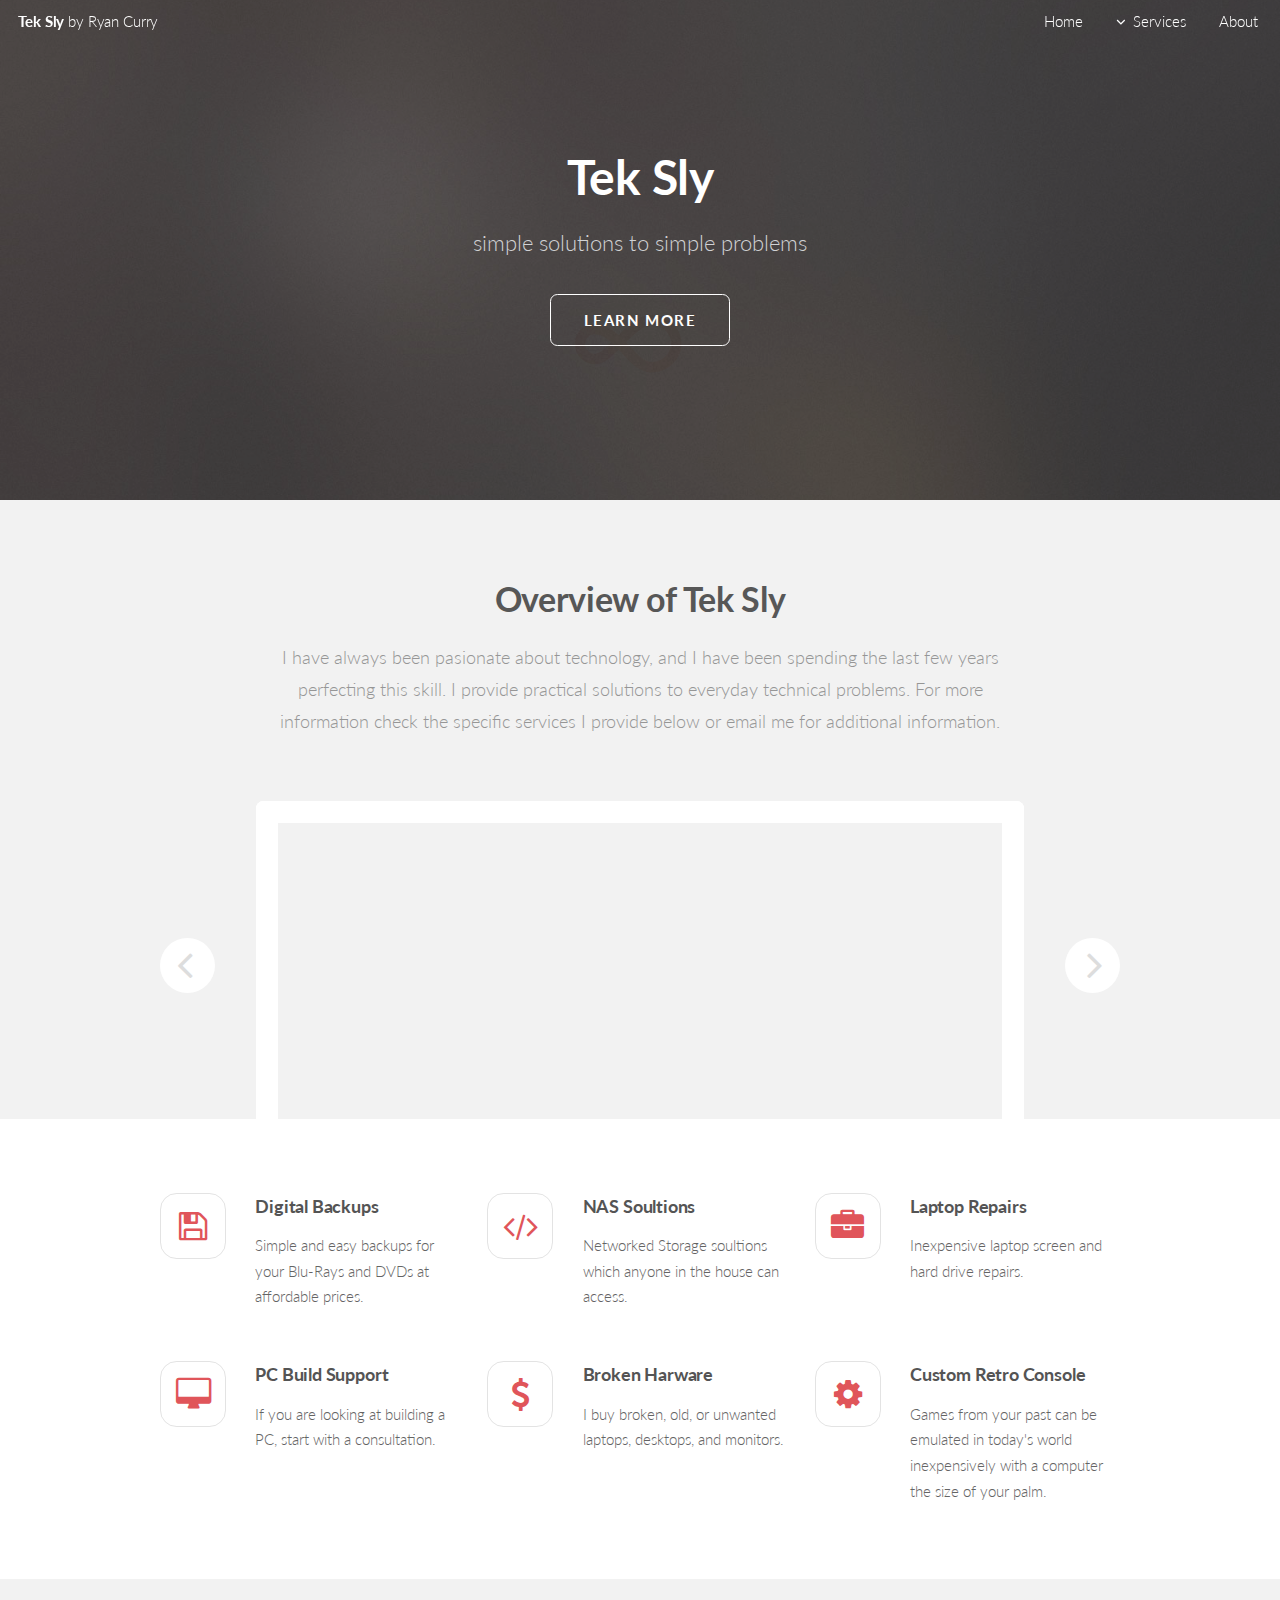
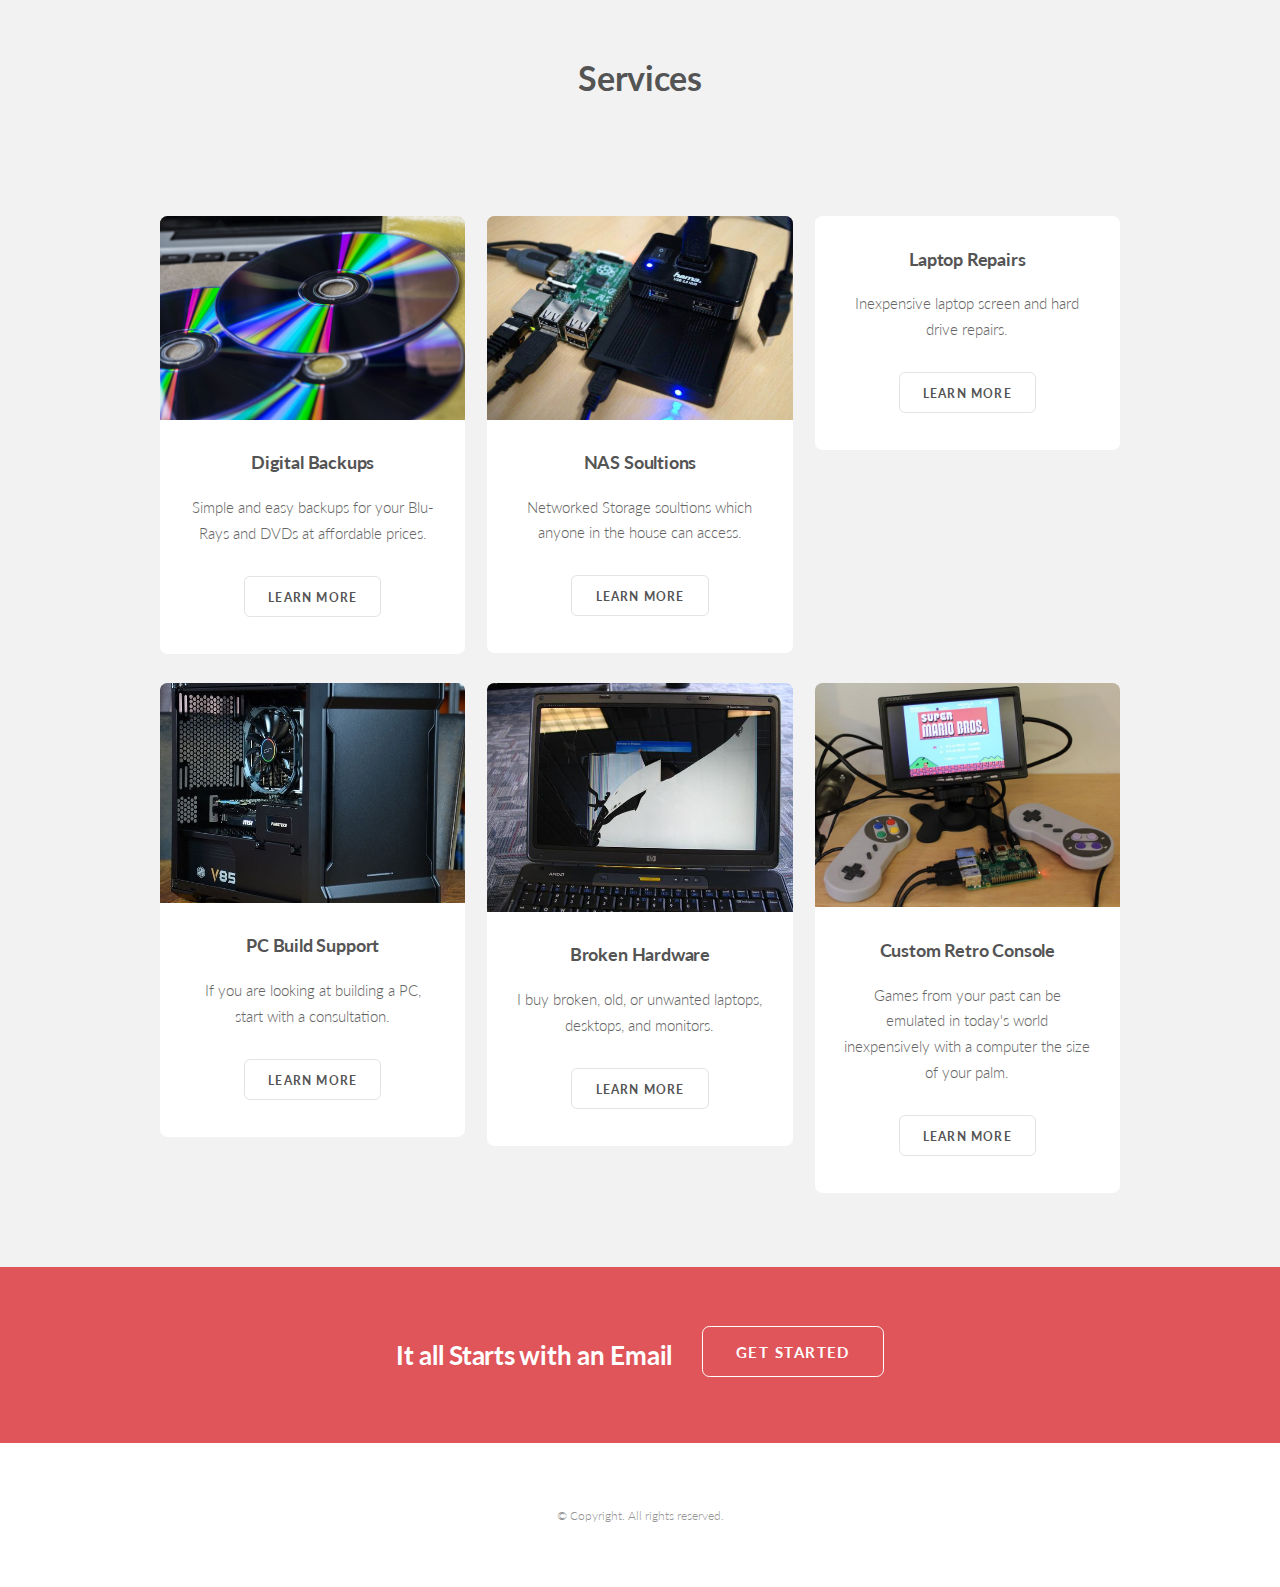
==== index.html @ 988a8218 "Add files via upload" ====
<!DOCTYPE HTML>

<html>
	<head>
		<title>Tek Sly | Home</title>

		<meta http-equiv="content-type" content="text/html; charset=utf-8" />
		<meta name="description" content="" />
		<meta name="keywords" content="" />
		<!--[if lte IE 8]><script src="css/ie/html5shiv.js"></script><![endif]-->

		<!-- Loader  -->
		<script src="js/jquery.min.js"></script>
		<script src="js/main.js"></script>
		<link rel="stylesheet" href="css/loader.css" />

		<!-- Icon From Icons8.com -->
		<link rel="shortcut icon" href="favicon.ico" />

		<!-- Original Scripts -->
		<script src="js/jquery.min.js"></script>
		<script src="js/jquery.dropotron.min.js"></script>
		<script src="js/jquery.scrollgress.min.js"></script>
		<script src="js/jquery.scrolly.min.js"></script>
		<script src="js/jquery.slidertron.min.js"></script>
		<script src="js/skel.min.js"></script>
		<script src="js/skel-layers.min.js"></script>
		<script src="js/init.js"></script>
		<noscript>
		<link rel="stylesheet" href="css/loader.css" />
		<link rel="stylesheet" href="css/skel.css" />
		<link rel="stylesheet" href="css/style.css" />
		<link rel="stylesheet" href="css/style-xlarge.css" />
		</noscript>

		<!--[if lte IE 9]><link rel="stylesheet" href="css/ie/v9.css" /><![endif]-->
		<!--[if lte IE 8]><link rel="stylesheet" href="css/ie/v8.css" /><![endif]-->
	</head>
	<body class="landing">
		<div class="loader">
			<div class="loaderimg">
			<img src="images/loading.gif">
		</div>
	</div>
		<!-- Header -->
			<header id="header" class="alt skel-layers-fixed">
				<h1><a href="index.html">Tek Sly <span>by Ryan Curry</span></a></h1>
				<nav id="nav">
					<ul>
						<li><a href="index.html">Home</a></li>
						<li>
							<a href="" class="icon fa-angle-down">Services</a>
							<ul>
								<li><a href="backups.html">Digital Backups</a></li>
								<li><a href="nas.html">NAS</a></li>
								<li><a href="repairs.html">Repairs</a></li>
								<li><a href="build.html">PC Build</a></li>
								<li><a href="broken.html">Broken Hardware</a></li>
								<li><a href="retro.html">Retro Console</a></li>
							</ul>
						</li>
						<li><a href="elements.html">About</a></li>
					</ul>
				</nav>
			</header>

		<!-- Banner -->
			<section id="banner">
				<div class="inner">
					<h2>Tek Sly</h2>
					<p>simple solutions to simple problems</p>
					<ul class="actions">
						<li><a href="#one" class="button big scrolly">Learn More</a></li>
					</ul>
				</div>
			</section>

		<!-- One -->
			<section id="one" class="wrapper style1">
				<div class="container">
					<header class="major">
						<h2>Overview of Tek Sly</h2>
						<p>I have always been pasionate about technology, and I have been spending the last few years<br />
						perfecting this skill. I provide practical solutions to everyday technical problems. For more<br />
						information check the specific services I provide below or email me for additional information.</p>
					</header>
					<div class="slider">
						<span class="nav-previous"></span>
						<div class="viewer">
							<div class="reel">
								<div class="slide">
									<img src="images/laptop.jpg" alt="" />
								</div>
								<div class="slide">
									<img src="images/pie.jpg" alt="" />
								</div>
								<div class="slide">
									<img src="images/broken.jpg" alt="" />
								</div>
							</div>
						</div>
						<span class="nav-next"></span>
					</div>
				</div>
			</section>
			
		<!-- Two -->
			<section id="two" class="wrapper style2">
				<div class="container">
					<div class="row uniform">
						<div class="4u 6u(2) 12u$(3)">
							<section class="feature fa-save">
								<h3>Digital Backups</h3>
								<p>Simple and easy backups for your Blu-Rays and DVDs at affordable prices.</p>
							</section>
						</div>
						<div class="4u 6u$(2) 12u$(3)">
							<section class="feature fa-code">
								<h3>NAS Soultions</h3>
								<p>Networked Storage soultions which anyone in the house can access.</p>
							</section>
						</div>
						<div class="4u$ 6u(2) 12u$(3)">
							<section class="feature fa-briefcase">
								<h3>Laptop Repairs</h3>
								<p>Inexpensive laptop screen and hard drive repairs.</p>
							</section>
						</div>
						<div class="4u 6u$(2) 12u$(3)">
							<section class="feature fa-desktop">
								<h3>PC Build Support</h3>
								<p>If you are looking at building a PC, start with a consultation.</p>
							</section>
						</div>
						<div class="4u 6u(2) 12u$(3)">
							<section class="feature fa-usd">
								<h3>Broken Harware</h3>
								<p>I buy broken, old, or unwanted laptops, desktops, and monitors.</p>
							</section>
						</div>
						<div class="4u$ 6u$(2) 12u$(3)">
							<section class="feature fa-cog">
								<h3>Custom Retro Console</h3>
								<p>Games from your past can be emulated in today's world inexpensively with a computer the size of your palm.</p>
							</section>
						</div>
					</div>
				</div>
			</section>
			
		<!-- Three -->
			<section id="three" class="wrapper style1">
				<div class="container">
					<header class="major">
						<h2>Services</h2>
						<p>
							<br>
						</p>
					</header>
					<div class="row">
						<div class="4u 6u(2) 12u$(3)">
							<article class="box post">
								<a href="backups.html" class="image fit"><img src="images/dvd.jpg" alt="" /></a>
								<h3>Digital Backups</h3>
								<p>Simple and easy backups for your Blu-Rays and DVDs at affordable prices.</p>
								<ul class="actions">
									<li><a href="backups.html" class="button">Learn More</a></li>
								</ul>
							</article>
						</div>
						<div class="4u 6u$(2) 12u$(3)">
							<article class="box post">
								<a href="nas.html" class="image fit"><img src="images/nasFull.jpg" alt="" /></a>
								<h3>NAS Soultions</h3>
								<p>Networked Storage soultions which anyone in the house can access.</p>
								<ul class="actions">
									<li><a href="nas.html" class="button">Learn More</a></li>
								</ul>
							</article>
						</div>
						<div class="4u$ 6u(2) 12u$(3)">
							<article class="box post">
								<a href="repairs.html" class="image fit"><img src="images/laptopFull.jpg" alt="" /></a>
								<h3>Laptop Repairs</h3>
								<p>Inexpensive laptop screen and hard drive repairs.</p>
								<ul class="actions">
									<li><a href="repairs.html" class="button">Learn More</a></li>
								</ul>
							</article>
						</div>
						<div class="4u 6u$(2) 12u$(3)">
							<article class="box post">
								<a href="build.html" class="image fit"><img src="images/build.jpg" alt="" /></a>
								<h3>PC Build Support</h3>
								<p>If you are looking at building a PC, start with a consultation.</p>
								<ul class="actions">
									<li><a href="build.html" class="button">Learn More</a></li>
								</ul>
							</article>
						</div>
						<div class="4u 6u(2) 12u$(3)">
							<article class="box post">
								<a href="broken.html" class="image fit"><img src="images/broken.jpg" alt="" /></a>
								<h3>Broken Hardware</h3>
								<p>I buy broken, old, or unwanted laptops, desktops, and monitors.</p>
								<ul class="actions">
									<li><a href="broken.html" class="button">Learn More</a></li>
								</ul>
							</article>
						</div>
						<div class="4u$ 6u$(2) 12u$(3)">
							<article class="box post">
								<a href="retro.html" class="image fit"><img src="images/pieFull.jpg" alt="" /></a>
								<h3>Custom Retro Console</h3>
								<p>Games from your past can be emulated in today's world inexpensively with a computer the size of your palm.</p>
								<ul class="actions">
									<li><a href="retro.html" class="button">Learn More</a></li>
								</ul>
							</article>
						</div>
					</div>
				</div>
			</section>
			
		<!-- CTA -->
			<section id="cta" class="wrapper style3">
				<h2>It all Starts with an Email</h2>
				<ul class="actions">
					<li><a href="mailto:ryancurry1776@gmail.com" class="button big">Get Started</a></li>
				</ul>
			</section>
			
		<!-- Footer -->
			<footer id="footer">
				<span class="copyright">
					&copy; Copyright. All rights reserved.
				</span>
			</footer>
	</body>
</html>
---- css/loader.css ----
.loader {
  position: fixed;
  height: 100%;
  width: 100%;
  background-color: white;
  z-index: 999999;
}
.loaderimg {
  text-align: center;
  margin: 15%;
}
---- css/loader.css ----
.loader {
  position: fixed;
  height: 100%;
  width: 100%;
  background-color: white;
  z-index: 999999;
}
.loaderimg {
  text-align: center;
  margin: 15%;
}
---- css/skel.css ----
/* Resets (http://meyerweb.com/eric/tools/css/reset/ | v2.0 | 20110126 | License: none (public domain)) */

	html,body,div,span,applet,object,iframe,h1,h2,h3,h4,h5,h6,p,blockquote,pre,a,abbr,acronym,address,big,cite,code,del,dfn,em,img,ins,kbd,q,s,samp,small,strike,strong,sub,sup,tt,var,b,u,i,center,dl,dt,dd,ol,ul,li,fieldset,form,label,legend,table,caption,tbody,tfoot,thead,tr,th,td,article,aside,canvas,details,embed,figure,figcaption,footer,header,hgroup,menu,nav,output,ruby,section,summary,time,mark,audio,video{margin:0;padding:0;border:0;font-size:100%;font:inherit;vertical-align:baseline;}article,aside,details,figcaption,figure,footer,header,hgroup,menu,nav,section{display:block;}body{line-height:1;}ol,ul{list-style:none;}blockquote,q{quotes:none;}blockquote:before,blockquote:after,q:before,q:after{content:'';content:none;}table{border-collapse:collapse;border-spacing:0;}body{-webkit-text-size-adjust:none}

/* Box Model */

	*, *:before, *:after {
		-moz-box-sizing: border-box;
		-webkit-box-sizing: border-box;
		box-sizing: border-box;
	}

/* Container */

	body {
		/* min-width: (containers) */
		min-width: 1200px;
	}

	.container {
		margin-left: auto;
		margin-right: auto;
		
		/* width: (containers) */
		width: 1200px;
	}

	/* Modifiers */

		/* 125% */
			.container.\31 25\25 {
				width: 100%;
				
				/* max-width: (containers * 1.25) */
				max-width: 1500px;

				/* min-width: (containers) */
				min-width: 1200px;
			}

		/* 75% */
			.container.\37 5\25 {
				
				/* width: (containers * 0.75) */
				width: 900px;

			}

		/* 50% */
			.container.\35 0\25 {
				
				/* width: (containers * 0.50) */
				width: 600px;

			}

		/* 25% */
			.container.\32 5\25 {
				
				/* width: (containers * 0.25) */
				width: 300px;

			}

/* Grid */

	.row {
		border-bottom: solid 1px transparent;
	}
	
	.row > * {
		float: left;
	}
	
	.row:after, .row:before {
		content: '';
		display: block;
		clear: both;
		height: 0;
	}
	
	.row.uniform > * > :first-child {
		margin-top: 0;
	}
	
	.row.uniform > * > :last-child {
		margin-bottom: 0;
	}

	/* Gutters */

		/* Normal */
		
			.row > * {
				/* padding: (gutters.horizontal) 0 0 (gutters.vertical) */
				padding: 0 0 0 2em;
			}

			.row {
				/* margin: -(gutters.horizontal) 0 0 -(gutters.vertical) */
				margin: 0 0 0 -2em;
			}
			
			.row.uniform > * {
				/* padding: (gutters.vertical) 0 0 (gutters.vertical) */
				padding: 2em 0 0 2em;
			}

			.row.uniform {
				/* margin: -(gutters.vertical) 0 0 -(gutters.vertical) */
				margin: -2em 0 0 -2em;
			}
			
		/* 200% */
		
			.row.\32 00\25 > * {
				/* padding: (gutters.horizontal) 0 0 (gutters.vertical) */
				padding: 0 0 0 4em;
			}

			.row.\32 00\25 {
				/* margin: -(gutters.horizontal) 0 0 -(gutters.vertical) */
				margin: 0 0 0 -4em;
			}

			.row.uniform.\32 00\25 > * {
				/* padding: (gutters.vertical) 0 0 (gutters.vertical) */
				padding: 4em 0 0 4em;
			}

			.row.uniform.\32 00\25 {
				/* margin: -(gutters.vertical) 0 0 -(gutters.vertical) */
				margin: -4em 0 0 -4em;
			}

		/* 150% */
		
			.row.\31 50\25 > * {
				/* padding: (gutters.horizontal) 0 0 (gutters.vertical) */
				padding: 0 0 0 1.5em;
			}

			.row.\31 50\25 {
				/* margin: -(gutters.horizontal) 0 0 -(gutters.vertical) */
				margin: 0 0 0 -1.5em;
			}

			.row.uniform.\31 50\25 > * {
				/* padding: (gutters.vertical) 0 0 (gutters.vertical) */
				padding: 1.5em 0 0 1.5em;
			}

			.row.uniform.\31 50\25 {
				/* margin: -(gutters.vertical) 0 0 -(gutters.vertical) */
				margin: -1.5em 0 0 -1.5em;
			}

		/* 50% */
		
			.row.\35 0\25 > * {
				/* padding: (gutters.horizontal) 0 0 (gutters.vertical) */
				padding: 0 0 0 1em;
			}

			.row.\35 0\25 {
				/* margin: -(gutters.horizontal) 0 0 -(gutters.vertical) */
				margin: 0 0 0 -1em;
			}

			.row.uniform.\35 0\25 > * {
				/* padding: (gutters.vertical) 0 0 (gutters.vertical) */
				padding: 1em 0 0 1em;
			}

			.row.uniform.\35 0\25 {
				/* margin: -(gutters.vertical) 0 0 -(gutters.vertical) */
				margin: -1em 0 0 -1em;
			}

		/* 25% */
		
			.row.\32 5\25 > * {
				/* padding: (gutters.horizontal) 0 0 (gutters.vertical) */
				padding: 0 0 0 0.5em;
			}

			.row.\32 5\25 {
				/* margin: -(gutters.horizontal) 0 0 -(gutters.vertical) */
				margin: 0 0 0 -0.5em;
			}

			.row.uniform.\32 5\25 > * {
				/* padding: (gutters.vertical) 0 0 (gutters.vertical) */
				padding: 0.5em 0 0 0.5em;
			}

			.row.uniform.\32 5\25 {
				/* margin: -(gutters.vertical) 0 0 -(gutters.vertical) */
				margin: -0.5em 0 0 -0.5em;
			}

		/* 0% */
		
			.row.\30 \25 > * {
				/* padding: (gutters.horizontal) 0 0 (gutters.vertical) */
				padding: 0;
			}

			.row.\30 \25 {
				/* margin: -(gutters.horizontal) 0 0 -(gutters.vertical) */
				margin: 0;
			}

	/* Cells */

		.\31 2u, .\31 2u\24, .\31 2u\28 1\29, .\31 2u\24\28 1\29 { width: 100%; clear: none; }
		.\31 1u, .\31 1u\24, .\31 1u\28 1\29, .\31 1u\24\28 1\29 { width: 91.6666666667%; clear: none; }
		.\31 0u, .\31 0u\24, .\31 0u\28 1\29, .\31 0u\24\28 1\29 { width: 83.3333333333%; clear: none; }
		.\39 u, .\39 u\24, .\39 u\28 1\29, .\39 u\24\28 1\29 { width: 75%; clear: none; }
		.\38 u, .\38 u\24, .\38 u\28 1\29, .\38 u\24\28 1\29 { width: 66.6666666667%; clear: none; }
		.\37 u, .\37 u\24, .\37 u\28 1\29, .\37 u\24\28 1\29 { width: 58.3333333333%; clear: none; }
		.\36 u, .\36 u\24, .\36 u\28 1\29, .\36 u\24\28 1\29 { width: 50%; clear: none; }
		.\35 u, .\35 u\24, .\35 u\28 1\29, .\35 u\24\28 1\29 { width: 41.6666666667%; clear: none; }
		.\34 u, .\34 u\24, .\34 u\28 1\29, .\34 u\24\28 1\29 { width: 33.3333333333%; clear: none; }
		.\33 u, .\33 u\24, .\33 u\28 1\29, .\33 u\24\28 1\29 { width: 25%; clear: none; }
		.\32 u, .\32 u\24, .\32 u\28 1\29, .\32 u\24\28 1\29 { width: 16.6666666667%; clear: none; }
		.\31 u, .\31 u\24, .\31 u\28 1\29, .\31 u\24\28 1\29 { width: 8.3333333333%; clear: none; }

		.\31 2u\24 + *, .\31 2u\24\28 1\29 + *,
		.\31 1u\24 + *, .\31 1u\24\28 1\29 + *,
		.\31 0u\24 + *, .\31 0u\24\28 1\29 + *,
		.\39 u\24 + *, .\39 u\24\28 1\29 + *,
		.\38 u\24 + *, .\38 u\24\28 1\29 + *,
		.\37 u\24 + *, .\37 u\24\28 1\29 + *,
		.\36 u\24 + *, .\36 u\24\28 1\29 + *,
		.\35 u\24 + *, .\35 u\24\28 1\29 + *,
		.\34 u\24 + *, .\34 u\24\28 1\29 + *,
		.\33 u\24 + *, .\33 u\24\28 1\29 + *,
		.\32 u\24 + *, .\32 u\24\28 1\29 + *,
		.\31 u\24  + *,  .\31 u\24\28 1\29 + * {
			clear: left;
		}
			
		.\-11u { margin-left: 91.6666666667% }
		.\-10u { margin-left: 83.3333333333% }
		.\-9u { margin-left: 75% }
		.\-8u { margin-left: 66.6666666667% }
		.\-7u { margin-left: 58.3333333333% }
		.\-6u { margin-left: 50% }
		.\-5u { margin-left: 41.6666666667% }
		.\-4u { margin-left: 33.3333333333% }
		.\-3u { margin-left: 25% }
		.\-2u { margin-left: 16.6666666667% }
		.\-1u { margin-left: 8.3333333333% }
---- css/style.css ----
@import url(font-awesome.min.css);
@import url("http://fonts.googleapis.com/css?family=Lato:300,700");

/*
	Drift by Pixelarity
	pixelarity.com @pixelarity
	License: pixelarity.com/license
*/

/* Loader */

.lds-ring {
  display: inline-block;
  position: relative;
  width: 64px;
  height: 64px;
}
.lds-ring body {
  box-sizing: border-box;
  display: block;
  position: absolute;
  width: 51px;
  height: 51px;
  margin: 6px;
  border: 6px solid #fff;
  border-radius: 50%;
  animation: lds-ring 1.2s cubic-bezier(0.5, 0, 0.5, 1) infinite;
  border-color: #fff transparent transparent transparent;
}
.lds-ring body:nth-child(1) {
  animation-delay: -0.45s;
}
.lds-ring body:nth-child(2) {
  animation-delay: -0.3s;
}
.lds-ring body:nth-child(3) {
  animation-delay: -0.15s;
}
@keyframes lds-ring {
  0% {
    transform: rotate(0deg);
  }
  100% {
    transform: rotate(360deg);
  }
}


/* Basic */

	body {
		background: #fff;
	}

		body.is-loading * {
			-moz-animation: none !important;
			-webkit-animation: none !important;
			-o-animation: none !important;
			-ms-animation: none !important;
			animation: none !important;
			-moz-transition: none !important;
			-webkit-transition: none !important;
			-o-transition: none !important;
			-ms-transition: none !important;
			transition: none !important;
		}

	body, input, select, textarea {
		color: #646464;
		font-family: "Lato", Helvetica, sans-serif;
		font-size: 15pt;
		font-weight: 300;
		line-height: 1.75em;
	}

	a {
		-moz-transition: color 0.2s ease-in-out, border-color 0.2s ease-in-out;
		-webkit-transition: color 0.2s ease-in-out, border-color 0.2s ease-in-out;
		-o-transition: color 0.2s ease-in-out, border-color 0.2s ease-in-out;
		-ms-transition: color 0.2s ease-in-out, border-color 0.2s ease-in-out;
		transition: color 0.2s ease-in-out, border-color 0.2s ease-in-out;
		color: #e0555a;
		text-decoration: none;
		border-bottom: dotted 1px;
	}

		a:hover {
			text-decoration: none;
			color: #e0555a !important;
			border-bottom-color: transparent;
		}

	strong, b {
		color: #545454;
		font-weight: 700;
	}

	em, i {
		font-style: italic;
	}

	p {
		margin: 0 0 2em 0;
	}

	h1, h2, h3, h4, h5, h6 {
		color: #545454;
		font-weight: 700;
		line-height: 1em;
		margin: 0 0 1em 0;
		letter-spacing: -0.01em;
	}

		h1 a, h2 a, h3 a, h4 a, h5 a, h6 a {
			color: inherit;
			text-decoration: none;
		}

	h2 {
		font-size: 1.75em;
		line-height: 1.5em;
	}

	h3 {
		font-size: 1.25em;
		line-height: 1.5em;
	}

	h4 {
		font-size: 1.1em;
		line-height: 1.5em;
	}

	h5 {
		font-size: 0.9em;
		line-height: 1.5em;
	}

	h6 {
		font-size: 0.7em;
		line-height: 1.5em;
	}

	sub {
		font-size: 0.8em;
		position: relative;
		top: 0.5em;
	}

	sup {
		font-size: 0.8em;
		position: relative;
		top: -0.5em;
	}

	hr {
		border: 0;
		border-bottom: solid 1px rgba(144, 144, 144, 0.25);
		margin: 2em 0;
	}

		hr.major {
			margin: 3em 0;
		}

	blockquote {
		border-left: solid 4px rgba(144, 144, 144, 0.25);
		font-style: italic;
		margin: 0 0 2em 0;
		padding: 0.5em 0 0.5em 2em;
	}

	code {
		background: rgba(144, 144, 144, 0.075);
		border-radius: 0.5em;
		border: solid 1px rgba(144, 144, 144, 0.25);
		font-family: "Courier New", monospace;
		font-size: 0.9em;
		margin: 0 0.25em;
		padding: 0.25em 0.65em;
	}

	pre {
		-webkit-overflow-scrolling: touch;
		font-family: "Courier New", monospace;
		font-size: 0.9em;
		margin: 0 0 2em 0;
	}

		pre code {
			display: block;
			line-height: 1.75em;
			padding: 1em 1.5em;
			overflow-x: auto;
		}

	.align-left {
		text-align: left;
	}

	.align-center {
		text-align: center;
	}

	.align-right {
		text-align: right;
	}

/* Section/Article */

	section.special, article.special {
		text-align: center;
	}

	header p {
		color: #949494;
		position: relative;
		margin: 0 0 1.5em 0;
	}

	header h2 + p {
		font-size: 1.25em;
		margin-top: -1em;
		line-height: 1.75em;
	}

	header h3 + p {
		font-size: 1.1em;
		margin-top: -0.85em;
		line-height: 1.5em;
	}

	header h4 + p,
	header h5 + p,
	header h6 + p {
		font-size: 0.9em;
		margin-top: -0.75em;
		line-height: 1.5em;
	}

	header.major {
		text-align: center;
	}

		header.major h2 {
			font-size: 2.35em;
		}

		header.major p {
			margin: -1em 0 3.5em 0;
		}

/* Form */

	form {
		margin: 0 0 2em 0;
	}

	label {
		color: #545454;
		display: block;
		font-size: 0.9em;
		font-weight: 700;
		margin: 0 0 1em 0;
	}

	input[type="text"],
	input[type="password"],
	input[type="email"],
	select,
	textarea {
		-moz-appearance: none;
		-webkit-appearance: none;
		-o-appearance: none;
		-ms-appearance: none;
		appearance: none;
		background: rgba(144, 144, 144, 0.075);
		border-radius: 0.5em;
		border: none;
		border: solid 1px rgba(144, 144, 144, 0.25);
		color: inherit;
		display: block;
		outline: 0;
		padding: 0 1em;
		text-decoration: none;
		width: 100%;
	}

		input[type="text"]:invalid,
		input[type="password"]:invalid,
		input[type="email"]:invalid,
		select:invalid,
		textarea:invalid {
			box-shadow: none;
		}

		input[type="text"]:focus,
		input[type="password"]:focus,
		input[type="email"]:focus,
		select:focus,
		textarea:focus {
			border-color: #e0555a;
			box-shadow: 0 0 0 1px #e0555a;
		}

	.select-wrapper {
		text-decoration: none;
		display: block;
		position: relative;
	}

		.select-wrapper:before {
			-moz-osx-font-smoothing: grayscale;
			-webkit-font-smoothing: antialiased;
			font-family: FontAwesome;
			font-style: normal;
			font-weight: normal;
			text-transform: none !important;
		}

		.select-wrapper:before {
			content: '\f078';
			color: rgba(144, 144, 144, 0.25);
			display: block;
			height: 2.75em;
			line-height: 2.75em;
			pointer-events: none;
			position: absolute;
			right: 0;
			text-align: center;
			top: 0;
			width: 2.75em;
		}

		.select-wrapper select::-ms-expand {
			display: none;
		}

	input[type="text"],
	input[type="password"],
	input[type="email"],
	select {
		height: 2.75em;
	}

	textarea {
		padding: 0.75em 1em;
	}

	input[type="checkbox"],
	input[type="radio"] {
		-moz-appearance: none;
		-webkit-appearance: none;
		-o-appearance: none;
		-ms-appearance: none;
		appearance: none;
		display: block;
		float: left;
		margin-right: -2em;
		opacity: 0;
		width: 1em;
		z-index: -1;
	}

		input[type="checkbox"] + label,
		input[type="radio"] + label {
			text-decoration: none;
			color: #646464;
			cursor: pointer;
			display: inline-block;
			font-size: 1em;
			font-weight: 300;
			padding-left: 2.4em;
			padding-right: 0.75em;
			position: relative;
		}

			input[type="checkbox"] + label:before,
			input[type="radio"] + label:before {
				-moz-osx-font-smoothing: grayscale;
				-webkit-font-smoothing: antialiased;
				font-family: FontAwesome;
				font-style: normal;
				font-weight: normal;
				text-transform: none !important;
			}

			input[type="checkbox"] + label:before,
			input[type="radio"] + label:before {
				background: rgba(144, 144, 144, 0.075);
				border-radius: 0.5em;
				border: solid 1px rgba(144, 144, 144, 0.25);
				content: '';
				display: inline-block;
				height: 1.65em;
				left: 0;
				line-height: 1.58125em;
				position: absolute;
				text-align: center;
				top: 0;
				width: 1.65em;
			}

		input[type="checkbox"]:checked + label:before,
		input[type="radio"]:checked + label:before {
			background: #494d53;
			border-color: #494d53;
			color: #ffffff;
			content: '\f00c';
		}

		input[type="checkbox"]:focus + label:before,
		input[type="radio"]:focus + label:before {
			border-color: #e0555a;
			box-shadow: 0 0 0 1px #e0555a;
		}

	input[type="checkbox"] + label:before {
		border-radius: 0.5em;
	}

	input[type="radio"] + label:before {
		border-radius: 100%;
	}

	::-webkit-input-placeholder {
		color: #949494 !important;
		opacity: 1.0;
	}

	:-moz-placeholder {
		color: #949494 !important;
		opacity: 1.0;
	}

	::-moz-placeholder {
		color: #949494 !important;
		opacity: 1.0;
	}

	:-ms-input-placeholder {
		color: #949494 !important;
		opacity: 1.0;
	}

	.formerize-placeholder {
		color: #949494 !important;
		opacity: 1.0;
	}

/* Box */

	.box {
		border-radius: 0.5em;
		border: solid 1px rgba(144, 144, 144, 0.25);
		margin-bottom: 2em;
		padding: 2em;
	}

		.box > :last-child,
		.box > :last-child > :last-child,
		.box > :last-child > :last-child > :last-child {
			margin-bottom: 0;
		}

		.box.alt {
			border: 0;
			border-radius: 0;
			padding: 0;
		}

		.box.post {
			margin-left: auto;
			margin-right: auto;
			text-align: center;
		}

			.box.post .image:first-child {
				border-bottom-left-radius: 0;
				border-bottom-right-radius: 0;
				margin: -2em 0 2em -2em;
				width: calc(100% + 4em);
			}

				.box.post .image:first-child img {
					border-bottom-left-radius: 0;
					border-bottom-right-radius: 0;
				}

/* Icon */

	.icon {
		text-decoration: none;
		border-bottom: none;
		position: relative;
	}

		.icon:before {
			-moz-osx-font-smoothing: grayscale;
			-webkit-font-smoothing: antialiased;
			font-family: FontAwesome;
			font-style: normal;
			font-weight: normal;
			text-transform: none !important;
		}

		.icon > .label {
			display: none;
		}

/* Image */

	.image {
		border-radius: 0.5em;
		border: 0;
		display: inline-block;
		position: relative;
	}

		.image img {
			position: relative;
			border-radius: 0.5em;
			display: block;
		}

		.image.left {
			float: left;
			padding: 0 1.5em 1em 0;
			top: 0.25em;
		}

		.image.right {
			float: right;
			padding: 0 0 1em 1.5em;
			top: 0.25em;
		}

		.image.left, .image.right {
			max-width: 40%;
		}

			.image.left img, .image.right img {
				width: 100%;
			}

		.image.fit {
			display: block;
			margin: 0 0 2em 0;
			width: 100%;
		}

			.image.fit img {
				display: block;
				width: 100%;
			}

/* List */

	ol {
		list-style: decimal;
		margin: 0 0 2em 0;
		padding-left: 1.25em;
	}

		ol li {
			padding-left: 0.25em;
		}

	ul {
		list-style: disc;
		margin: 0 0 2em 0;
		padding-left: 1em;
	}

		ul li {
			padding-left: 0.5em;
		}

		ul.alt {
			list-style: none;
			padding-left: 0;
		}

			ul.alt li {
				border-top: solid 1px rgba(144, 144, 144, 0.25);
				padding: 0.5em 0;
			}

				ul.alt li:first-child {
					border-top: 0;
					padding-top: 0;
				}

		ul.icons {
			cursor: default;
			list-style: none;
			padding-left: 0;
		}

			ul.icons li {
				display: inline-block;
				padding: 0 1.25em 0 0;
			}

				ul.icons li:last-child {
					padding-right: 0 !important;
				}

				ul.icons li .icon {
					border-radius: 0.5em;
					border: solid 1px rgba(144, 144, 144, 0.25);
					color: #949494 !important;
					display: inline-block;
					font-size: 1.25em;
					height: 2.75em;
					line-height: 2.75em;
					text-align: center;
					width: 2.75em;
				}

				ul.icons li a.icon {
					-moz-transition: background-color 0.2s ease-in-out, color 0.2s ease-in-out;
					-webkit-transition: background-color 0.2s ease-in-out, color 0.2s ease-in-out;
					-o-transition: background-color 0.2s ease-in-out, color 0.2s ease-in-out;
					-ms-transition: background-color 0.2s ease-in-out, color 0.2s ease-in-out;
					transition: background-color 0.2s ease-in-out, color 0.2s ease-in-out;
				}

					ul.icons li a.icon:hover {
						background-color: rgba(144, 144, 144, 0.075);
					}

					ul.icons li a.icon:active {
						background-color: rgba(144, 144, 144, 0.2);
					}

		ul.actions {
			cursor: default;
			list-style: none;
			padding-left: 0;
		}

			ul.actions li {
				display: inline-block;
				padding: 0 1em 0 0;
				vertical-align: middle;
			}

				ul.actions li:last-child {
					padding-right: 0;
				}

			ul.actions.small li {
				padding: 0 0.5em 0 0;
			}

			ul.actions.vertical li {
				display: block;
				padding: 1em 0 0 0;
			}

				ul.actions.vertical li:first-child {
					padding-top: 0;
				}

				ul.actions.vertical li > * {
					margin-bottom: 0;
				}

			ul.actions.vertical.small li {
				padding: 0.5em 0 0 0;
			}

				ul.actions.vertical.small li:first-child {
					padding-top: 0;
				}

			ul.actions.fit {
				display: table;
				margin-left: -1em;
				padding: 0;
				table-layout: fixed;
				width: calc(100% + 1em);
			}

				ul.actions.fit li {
					display: table-cell;
					padding: 0 0 0 1em;
				}

					ul.actions.fit li > * {
						margin-bottom: 0;
					}

				ul.actions.fit.small {
					margin-left: -0.5em;
					width: calc(100% + 0.5em);
				}

					ul.actions.fit.small li {
						padding: 0 0 0 0.5em;
					}

		ul.menu {
			line-height: 1em;
			list-style: none;
			padding: 0;
		}

			ul.menu li {
				border-left: solid 1px rgba(144, 144, 144, 0.25);
				display: inline-block;
				margin-left: 1em;
				padding-left: 1em;
			}

				ul.menu li:first-child {
					border-left: 0;
					margin-left: 0;
					padding-left: 0;
				}

	dl {
		margin: 0 0 2em 0;
	}

/* Table */

	.table-wrapper {
		-webkit-overflow-scrolling: touch;
		overflow-x: auto;
	}

	table {
		margin: 0 0 2em 0;
		width: 100%;
	}

		table tbody tr {
			border: solid 1px rgba(144, 144, 144, 0.25);
			border-left: 0;
			border-right: 0;
		}

			table tbody tr:nth-child(2n + 1) {
				background-color: rgba(144, 144, 144, 0.075);
			}

		table td {
			padding: 0.75em 0.75em;
		}

		table th {
			color: #545454;
			font-size: 0.9em;
			font-weight: 700;
			padding: 0 0.75em 0.75em 0.75em;
			text-align: left;
		}

		table thead {
			border-bottom: solid 2px rgba(144, 144, 144, 0.25);
		}

		table tfoot {
			border-top: solid 2px rgba(144, 144, 144, 0.25);
		}

		table.alt {
			border-collapse: separate;
		}

			table.alt tbody tr td {
				border: solid 1px rgba(144, 144, 144, 0.25);
				border-left-width: 0;
				border-top-width: 0;
			}

				table.alt tbody tr td:first-child {
					border-left-width: 1px;
				}

			table.alt tbody tr:first-child td {
				border-top-width: 1px;
			}

			table.alt thead {
				border-bottom: 0;
			}

			table.alt tfoot {
				border-top: 0;
			}

/* Button */

	input[type="submit"],
	input[type="reset"],
	input[type="button"],
	.button {
		-moz-appearance: none;
		-webkit-appearance: none;
		-o-appearance: none;
		-ms-appearance: none;
		appearance: none;
		-moz-transition: background-color 0.2s ease-in-out, color 0.2s ease-in-out;
		-webkit-transition: background-color 0.2s ease-in-out, color 0.2s ease-in-out;
		-o-transition: background-color 0.2s ease-in-out, color 0.2s ease-in-out;
		-ms-transition: background-color 0.2s ease-in-out, color 0.2s ease-in-out;
		transition: background-color 0.2s ease-in-out, color 0.2s ease-in-out;
		background-color: transparent;
		border-radius: 0.5em;
		border: solid 1px rgba(144, 144, 144, 0.25) !important;
		color: #545454 !important;
		cursor: pointer;
		display: inline-block;
		font-size: 0.8em;
		font-weight: 700;
		height: 3.5em;
		letter-spacing: 0.1em;
		line-height: 3.5em;
		overflow: hidden;
		padding: 0 2em;
		text-align: center;
		text-decoration: none;
		text-overflow: ellipsis;
		text-transform: uppercase;
		white-space: nowrap;
	}

		input[type="submit"]:hover,
		input[type="reset"]:hover,
		input[type="button"]:hover,
		.button:hover {
			background-color: rgba(144, 144, 144, 0.075);
			color: #545454 !important;
		}

		input[type="submit"]:active,
		input[type="reset"]:active,
		input[type="button"]:active,
		.button:active {
			background-color: rgba(144, 144, 144, 0.2);
		}

		input[type="submit"].icon,
		input[type="reset"].icon,
		input[type="button"].icon,
		.button.icon {
			padding-left: 1.35em;
		}

			input[type="submit"].icon:before,
			input[type="reset"].icon:before,
			input[type="button"].icon:before,
			.button.icon:before {
				margin-right: 0.5em;
			}

		input[type="submit"].fit,
		input[type="reset"].fit,
		input[type="button"].fit,
		.button.fit {
			display: block;
			margin: 0 0 1em 0;
			width: 100%;
		}

		input[type="submit"].small,
		input[type="reset"].small,
		input[type="button"].small,
		.button.small {
			font-size: 0.8em;
		}

		input[type="submit"].big,
		input[type="reset"].big,
		input[type="button"].big,
		.button.big {
			font-size: 1em;
			height: 3.5em;
			line-height: 3.5em;
			padding: 0 2.25em;
		}

		input[type="submit"].special,
		input[type="reset"].special,
		input[type="button"].special,
		.button.special {
			background-color: #e0555a;
			color: #ffffff !important;
		}

			input[type="submit"].special:hover,
			input[type="reset"].special:hover,
			input[type="button"].special:hover,
			.button.special:hover {
				background-color: #E46B6F;
			}

			input[type="submit"].special:active,
			input[type="reset"].special:active,
			input[type="button"].special:active,
			.button.special:active {
				background-color: #DC3F45;
			}

		input[type="submit"].disabled, input[type="submit"]:disabled,
		input[type="reset"].disabled,
		input[type="reset"]:disabled,
		input[type="button"].disabled,
		input[type="button"]:disabled,
		.button.disabled,
		.button:disabled {
			background-color: #646464 !important;
			box-shadow: inset 0 -0.15em 0 0 rgba(0, 0, 0, 0.15);
			color: #fff !important;
			cursor: default;
			opacity: 0.25;
		}

/* Feature */

	.feature {
		text-decoration: none;
		padding-left: 6.5em;
		position: relative;
		text-align: left;
	}

		.feature:before {
			-moz-osx-font-smoothing: grayscale;
			-webkit-font-smoothing: antialiased;
			font-family: FontAwesome;
			font-style: normal;
			font-weight: normal;
			text-transform: none !important;
		}

		.feature:before {
			border-radius: 0.5em;
			border: solid 1px rgba(144, 144, 144, 0.25);
			color: #e0555a;
			display: inline-block;
			font-size: 2.25em;
			height: 2em;
			left: 0;
			line-height: 2em;
			position: absolute;
			text-align: center;
			top: 0;
			width: 2em;
		}

		.feature h3 {
			margin: 0 0 0.7em 0;
		}

/* Slider */

	.slider {
		position: relative;
	}

		.slider .viewer {
			position: relative;
			border-radius: 0.5em;
			border: solid 1.5em #fff;
			height: 20em;
			margin: 0 auto;
			overflow: hidden;
			width: 80%;
		}

		.slider .slide img {
			border-radius: 0.375em;
			display: block;
			width: 100%;
		}

		.slider .nav-next,
		.slider .nav-previous {
			text-decoration: none;
			background: #fff;
			border-radius: 100%;
			color: #ddd;
			cursor: pointer;
			display: block;
			font-size: 3em;
			height: 1.25em;
			line-height: 1.15em;
			margin-top: -0.5em;
			position: absolute;
			text-align: center;
			top: 50%;
			width: 1.25em;
		}

			.slider .nav-next:before,
			.slider .nav-previous:before {
				-moz-osx-font-smoothing: grayscale;
				-webkit-font-smoothing: antialiased;
				font-family: FontAwesome;
				font-style: normal;
				font-weight: normal;
				text-transform: none !important;
			}

			.slider .nav-next:before,
			.slider .nav-previous:before {
				position: relative;
			}

		.slider .nav-next {
			right: 0;
		}

			.slider .nav-next:before {
				content: '\f105';
				right: -0.05em;
			}

		.slider .nav-previous {
			left: 0;
		}

			.slider .nav-previous:before {
				content: '\f104';
				left: -0.05em;
			}

/* Wrapper */

	.wrapper {
		padding: 5em 0 3em 0;
	}

		.wrapper.style1 {
			background: #f2f2f2;
		}

			.wrapper.style1 .box {
				background: #ffffff;
				border: 0;
			}

		.wrapper.style2 {
			background: #ffffff;
		}

		.wrapper.style3 {
			background: #e0555a;
			color: #d1f2f5;
		}

			.wrapper.style3 h1, .wrapper.style3 h2, .wrapper.style3 h3, .wrapper.style3 h4, .wrapper.style3 h5, .wrapper.style3 h6 {
				color: #ffffff;
			}

			.wrapper.style3 header p {
				color: #b5ebef;
			}

			.wrapper.style3 .button {
				border-color: white !important;
				color: #ffffff !important;
			}

				.wrapper.style3 .button:hover {
					background-color: rgba(255, 255, 255, 0.075);
				}

				.wrapper.style3 .button:active {
					background-color: rgba(255, 255, 255, 0.2);
				}

/* Header */

	#skel-layers-wrapper {
		padding-top: 3em;
	}

	body.landing #skel-layers-wrapper {
		padding-top: 0;
	}
	@-moz-keyframes reveal-header { 0% { top: -5em; } 100% { top: 0; } }
	@-webkit-keyframes reveal-header { 0% { top: -5em; } 100% { top: 0; } }
	@-o-keyframes reveal-header { 0% { top: -5em; } 100% { top: 0; } }
	@-ms-keyframes reveal-header { 0% { top: -5em; } 100% { top: 0; } }
	@keyframes reveal-header { 0% { top: -5em; } 100% { top: 0; } }

	#header {
		background-color: #fff;
		box-shadow: 0 1px 2px 0 rgba(0, 0, 0, 0.05);
		color: inherit;
		cursor: default;
		height: 3em;
		left: 0;
		line-height: 3em;
		position: fixed;
		top: 0;
		width: 100%;
		z-index: 10000;
	}

		#header.reveal {
			-moz-animation: reveal-header 0.5s;
			-webkit-animation: reveal-header 0.5s;
			-o-animation: reveal-header 0.5s;
			-ms-animation: reveal-header 0.5s;
			animation: reveal-header 0.5s;
		}

		#header.alt {
			-moz-animation: none;
			-webkit-animation: none;
			-o-animation: none;
			-ms-animation: none;
			animation: none;
			background-color: transparent;
			box-shadow: none;
			color: #fff;
		}

		#header h1 {
			color: inherit;
			font-size: 1em;
			height: inherit;
			left: 1.25em;
			line-height: inherit;
			margin: 0;
			padding: 0;
			position: absolute;
			top: 0;
		}

			#header h1 span {
				font-weight: 300;
			}

			#header h1 a {
				border: 0;
			}

		#header nav {
			height: inherit;
			line-height: inherit;
			position: absolute;
			right: 1.5em;
			top: 0;
			vertical-align: middle;
		}

			#header nav > ul {
				list-style: none;
				margin: 0;
				padding-left: 0;
			}

				#header nav > ul > li {
					border-radius: 0.5em;
					display: inline-block;
					margin-left: 2em;
					padding-left: 0;
				}

					#header nav > ul > li a {
						border: 0;
						color: inherit;
						display: inline-block;
						text-decoration: none;
					}

						#header nav > ul > li a.icon:before {
							margin-right: 0.5em;
						}

					#header nav > ul > li:first-child {
						margin-left: 0;
					}

					#header nav > ul > li .button {
						height: 2.25em;
						line-height: 2.25em;
						margin-bottom: 0;
						padding: 0 1em;
						position: relative;
						top: -0.075em;
						vertical-align: middle;
					}

					#header nav > ul > li > ul {
						display: none;
					}

		#header .container {
			position: relative;
		}

			#header .container h1 {
				left: 0;
			}

			#header .container nav {
				right: 0;
			}

	.dropotron {
		background: #fff;
		border-radius: 0.5em;
		box-shadow: 0 0 3px 1px rgba(0, 0, 0, 0.05);
		list-style: none;
		margin-top: -0.75em;
		min-width: 10em;
		padding: 0.75em 0;
	}

		.dropotron li {
			padding: 0;
		}

			.dropotron li a {
				-moz-transition: none !important;
				-webkit-transition: none !important;
				-o-transition: none !important;
				-ms-transition: none !important;
				transition: none !important;
				border: 0;
				box-shadow: inset 0 1px 0 0 rgba(144, 144, 144, 0.2);
				color: inherit;
				display: block;
				line-height: 2.25em;
				padding: 0 1em;
			}

			.dropotron li:first-child > a {
				box-shadow: none;
			}

			.dropotron li.active > a, .dropotron li:hover > a {
				background: #e0555a;
				color: #ffffff !important;
			}

		.dropotron.level-0 {
			font-size: 0.9em;
			margin-top: 1em;
		}

			.dropotron.level-0:before {
				-moz-transform: rotate(45deg);
				-webkit-transform: rotate(45deg);
				-o-transform: rotate(45deg);
				-ms-transform: rotate(45deg);
				transform: rotate(45deg);
				background: #fff;
				content: '';
				display: block;
				height: 0.75em;
				position: absolute;
				right: 1.5em;
				top: -0.375em;
				width: 0.75em;
				box-shadow: inset 1px 1px 0 0 rgba(0, 0, 0, 0.075);
				box-shadow: -1px -1px 2px 0 rgba(0, 0, 0, 0.05);
			}

/* Banner */

	#banner {
		background-attachment: scroll,						fixed;
		background-color: #494d53;
		background-image: url("images/overlay.png"), url("../images/banner.jpg");
		background-position: top left,					center center;
		background-repeat: repeat,						no-repeat;
		background-size: auto,						cover;
		color: #d1d2d4;
		padding: 16em 0;
		position: relative;
		text-align: center;
	}

		#banner:after {
			-moz-transition: opacity 2s ease-in-out;
			-webkit-transition: opacity 2s ease-in-out;
			-o-transition: opacity 2s ease-in-out;
			-ms-transition: opacity 2s ease-in-out;
			transition: opacity 2s ease-in-out;
			background: #3d4045;
			content: '';
			height: 100%;
			left: 0;
			opacity: 0;
			position: absolute;
			top: 0;
			width: 100%;
			z-index: 1;
		}

		#banner :last-child {
			margin-bottom: 0;
		}

		#banner h1, #banner h2, #banner h3, #banner h4, #banner h5, #banner h6 {
			color: #ffffff;
		}

		#banner .inner {
			position: relative;
			z-index: 2;
		}

		#banner .button {
			border-color: white !important;
			color: #ffffff !important;
		}

			#banner .button:hover {
				background-color: rgba(255, 255, 255, 0.075);
			}

			#banner .button:active {
				background-color: rgba(255, 255, 255, 0.2);
			}

		#banner h2 {
			font-size: 3.25em;
			line-height: 1.25em;
			margin: 0 0 0.5em 0;
			padding: 0;
		}

		#banner p {
			font-size: 1.5em;
			margin-bottom: 1.75em;
		}

	body.is-loading #banner:after {
		opacity: 1.0;
	}

/* One */

	#one {
		padding-bottom: 0;
	}

		#one .slider .viewer {
			border-bottom-left-radius: 0;
			border-bottom-right-radius: 0;
			border-bottom: 0;
		}

		#one .slider .slide img {
			border-bottom-left-radius: 0;
			border-bottom-right-radius: 0;
		}

/* Main */

	#main > .container {
		position: relative;
		background: #ffffff;
		border-radius: 0.5em;
		margin-bottom: 2em;
		padding: 3em;
	}

		#main > .container > :last-child,
		#main > .container > :last-child > :last-child,
		#main > .container > :last-child > :last-child > :last-child {
			margin-bottom: 0;
		}

/* CTA */

	#cta {
		padding: 4em 0;
		text-align: center;
		vertical-align: middle;
	}

		#cta h2 {
			display: inline-block;
			margin: 0 1em 0 0;
			vertical-align: middle;
		}

		#cta .actions {
			display: inline-block;
			margin: 0;
		}

/* Footer */

	#footer {
		color: #949494;
		padding: 4em 0;
		text-align: center;
	}

		#footer .icons {
			margin: 0 0 4em 0;
		}

		#footer .menu a {
			color: inherit;
		}

		#footer .copyright {
			font-size: 0.8em;
		}
---- css/style-xlarge.css ----
/*
	Drift by Pixelarity
	pixelarity.com @pixelarity
	License: pixelarity.com/license
*/

/* Basic */

	body, input, select, textarea {
		font-size: 12pt;
	}

/* Banner */

	#banner {
		padding: 12em 0;
	}
---- css/ie/v9.css ----
/*
	Drift by Pixelarity
	pixelarity.com @pixelarity
	License: pixelarity.com/license
*/

/* Banner */

	#banner:after {
		display: none;
	}
---- css/ie/v8.css ----
/*
	Drift by Pixelarity
	pixelarity.com @pixelarity
	License: pixelarity.com/license
*/

/* Border Fix */

	.image,
	.image > img,
	.box,
	.slider .viewer,
	.slider .nav-next,
	.slider .nav-previous,
	#main > .container {
		-ms-behavior: url("css/ie/PIE.htc");
	}

	code,
	table td,
	ul.icons li .icon,
	.feature:before,
	input[type="submit"],
	input[type="reset"],
	input[type="button"],
	.button,
	input[type="text"],
	input[type="password"],
	input[type="email"],
	select,
	textarea {
		border: solid 1px #ccc;
	}

/* Box */

	.box {
		position: relative;
	}

		.box.post .image:first-child {
			margin: 0 0 2em;
			width: 100%;
		}

/* Header */

	#header {
		border-bottom: solid 1px #ccc;
	}

		#header.alt {
			border-bottom: 0;
		}

	.dropotron {
		border: solid 1px #ccc;
	}

		.dropotron.level-0 {
			margin-top: -4px;
			border-top: 0;
		}

			.dropotron.level-0:before {
				display: none;
			}

/* Banner */

	#banner {
		background-image: url("../../images/banner.jpg");
		background-repeat: no-repeat;
		background-size: cover;
		-ms-behavior: url("css/ie/backgroundsize.min.htc");
	}
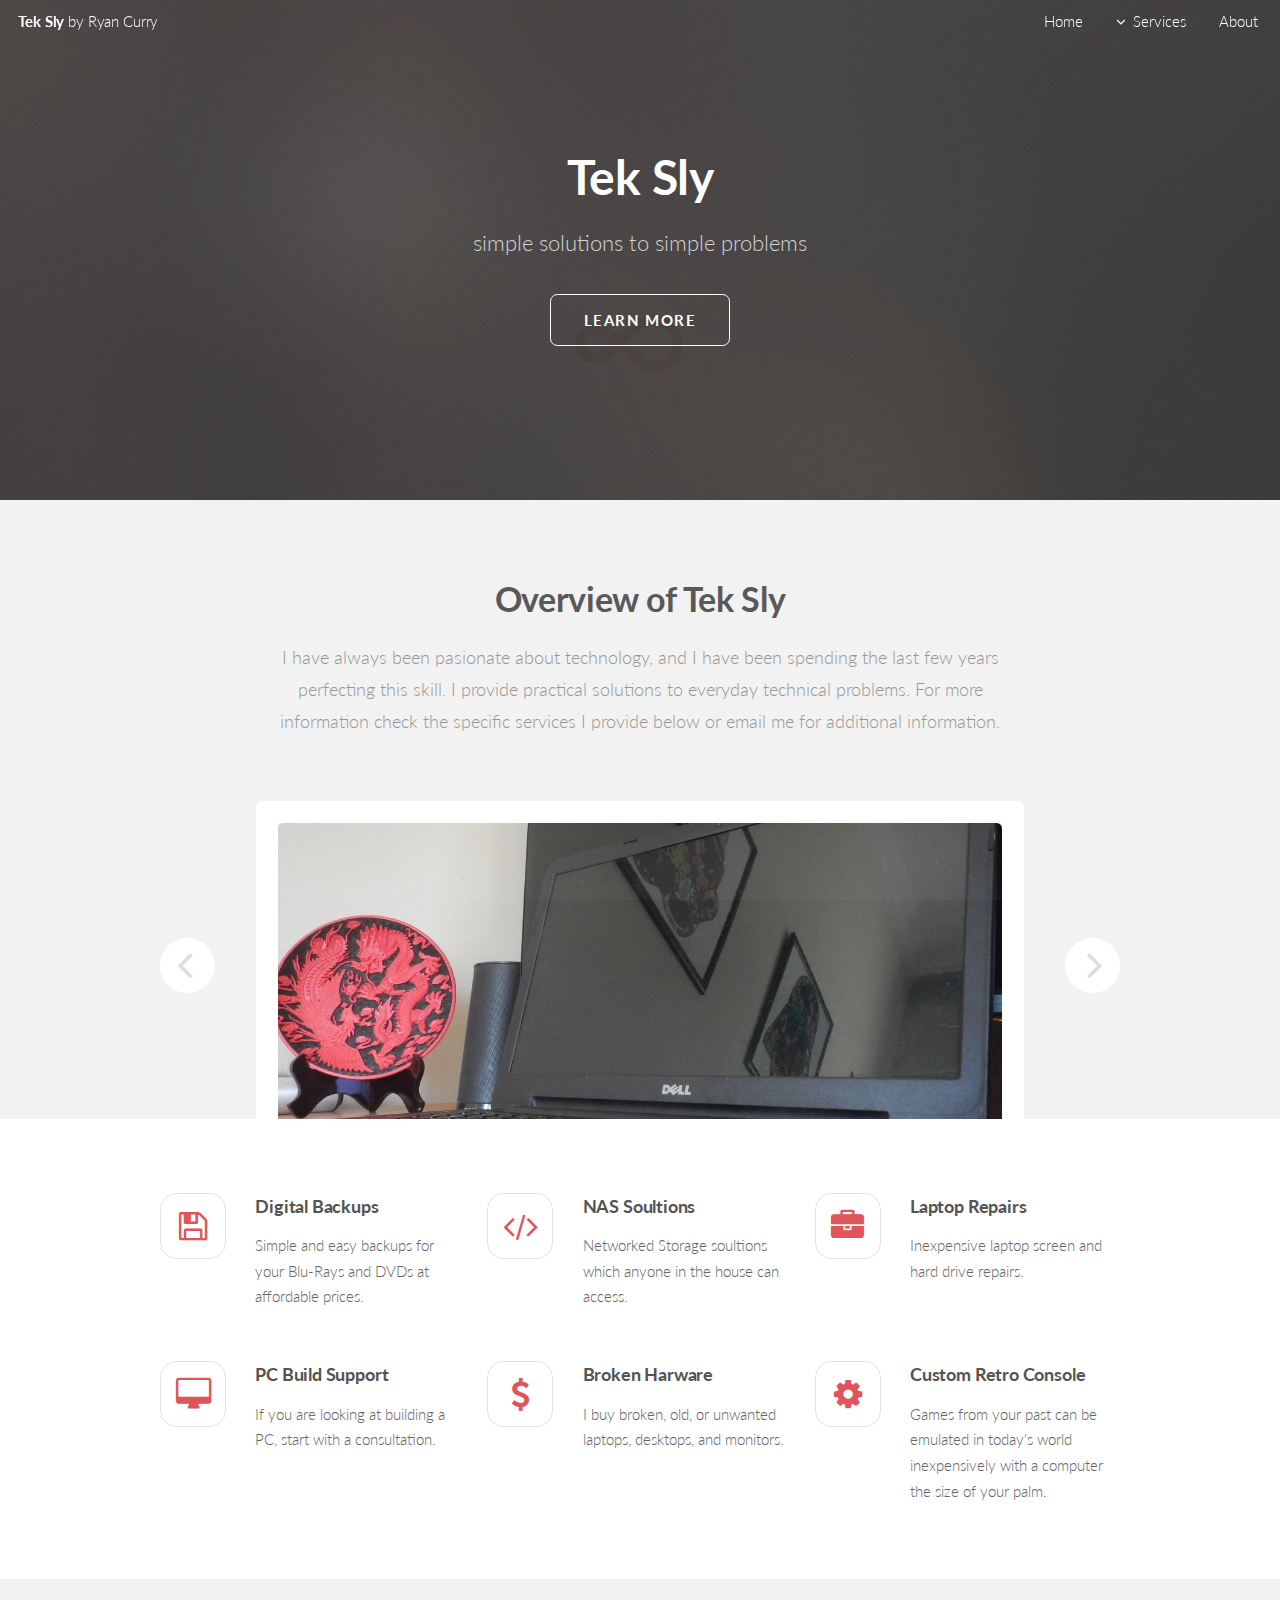
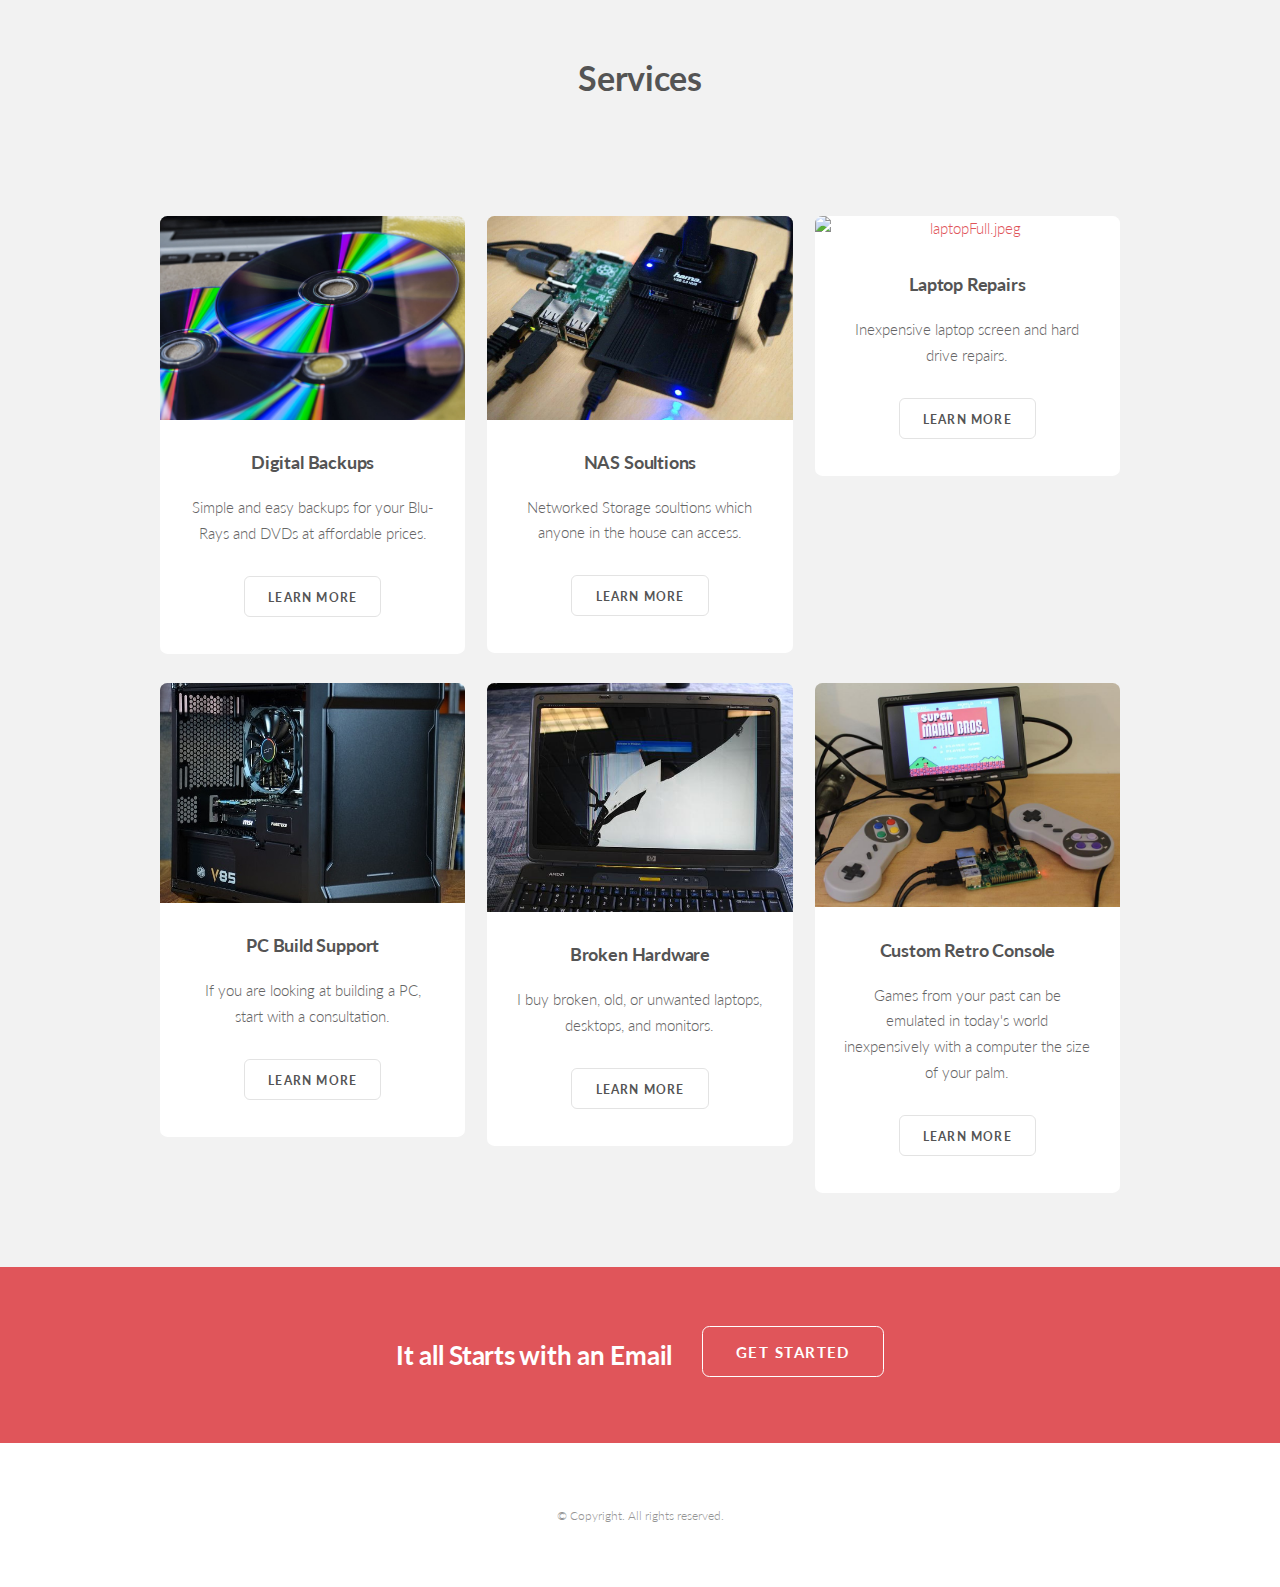
==== commit 20f0599c: "Update index.html" ====
--- a/index.html
+++ b/index.html
@@ -89,7 +89,7 @@
 						<div class="viewer">
 							<div class="reel">
 								<div class="slide">
-									<img src="images/laptop.jpg" alt="" />
+									<img src="images/laptop.jpg" alt="images/laptop.jpeg" />
 								</div>
 								<div class="slide">
 									<img src="images/pie.jpg" alt="" />
@@ -180,7 +180,7 @@
 						</div>
 						<div class="4u$ 6u(2) 12u$(3)">
 							<article class="box post">
-								<a href="repairs.html" class="image fit"><img src="images/laptopFull.jpg" alt="" /></a>
+								<a href="repairs.html" class="image fit"><img src="images/laptopFull.jpg" alt="laptopFull.jpeg" /></a>
 								<h3>Laptop Repairs</h3>
 								<p>Inexpensive laptop screen and hard drive repairs.</p>
 								<ul class="actions">
@@ -237,4 +237,4 @@
 				</span>
 			</footer>
 	</body>
-</html>+</html>
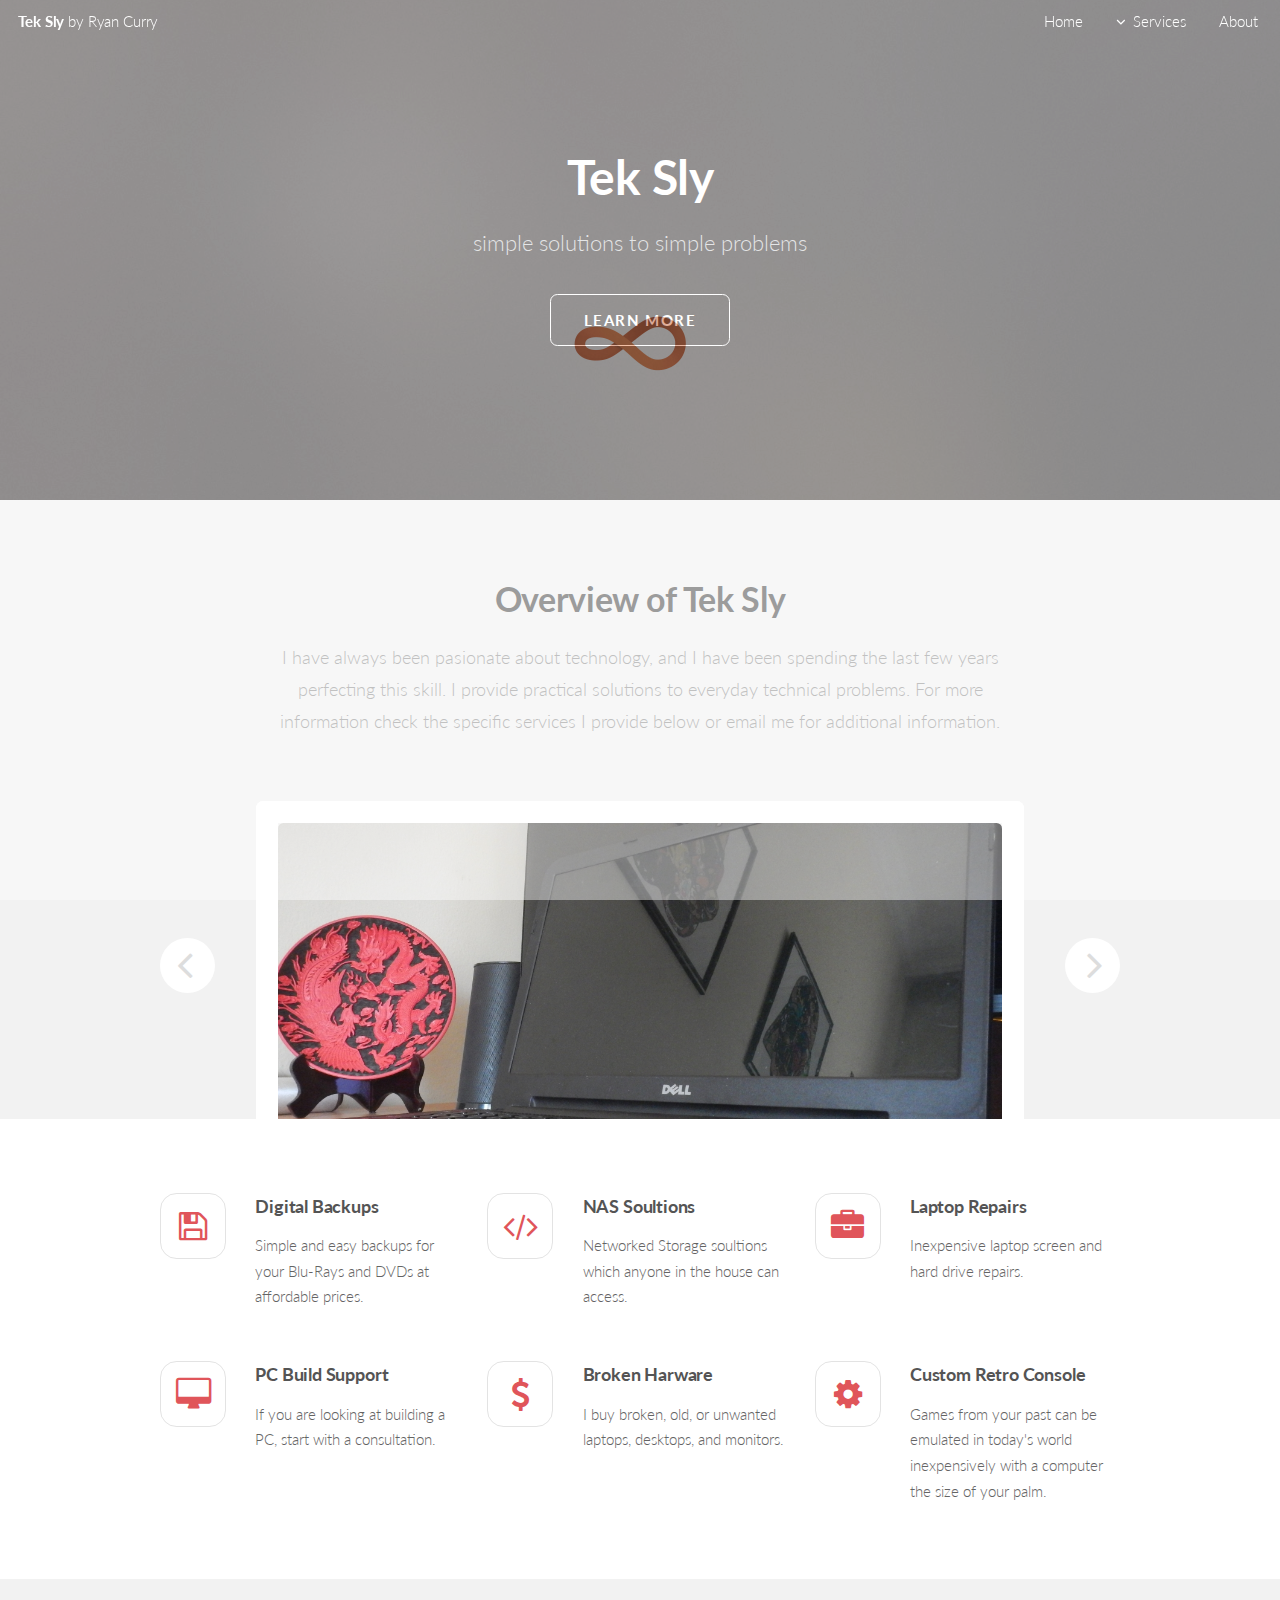
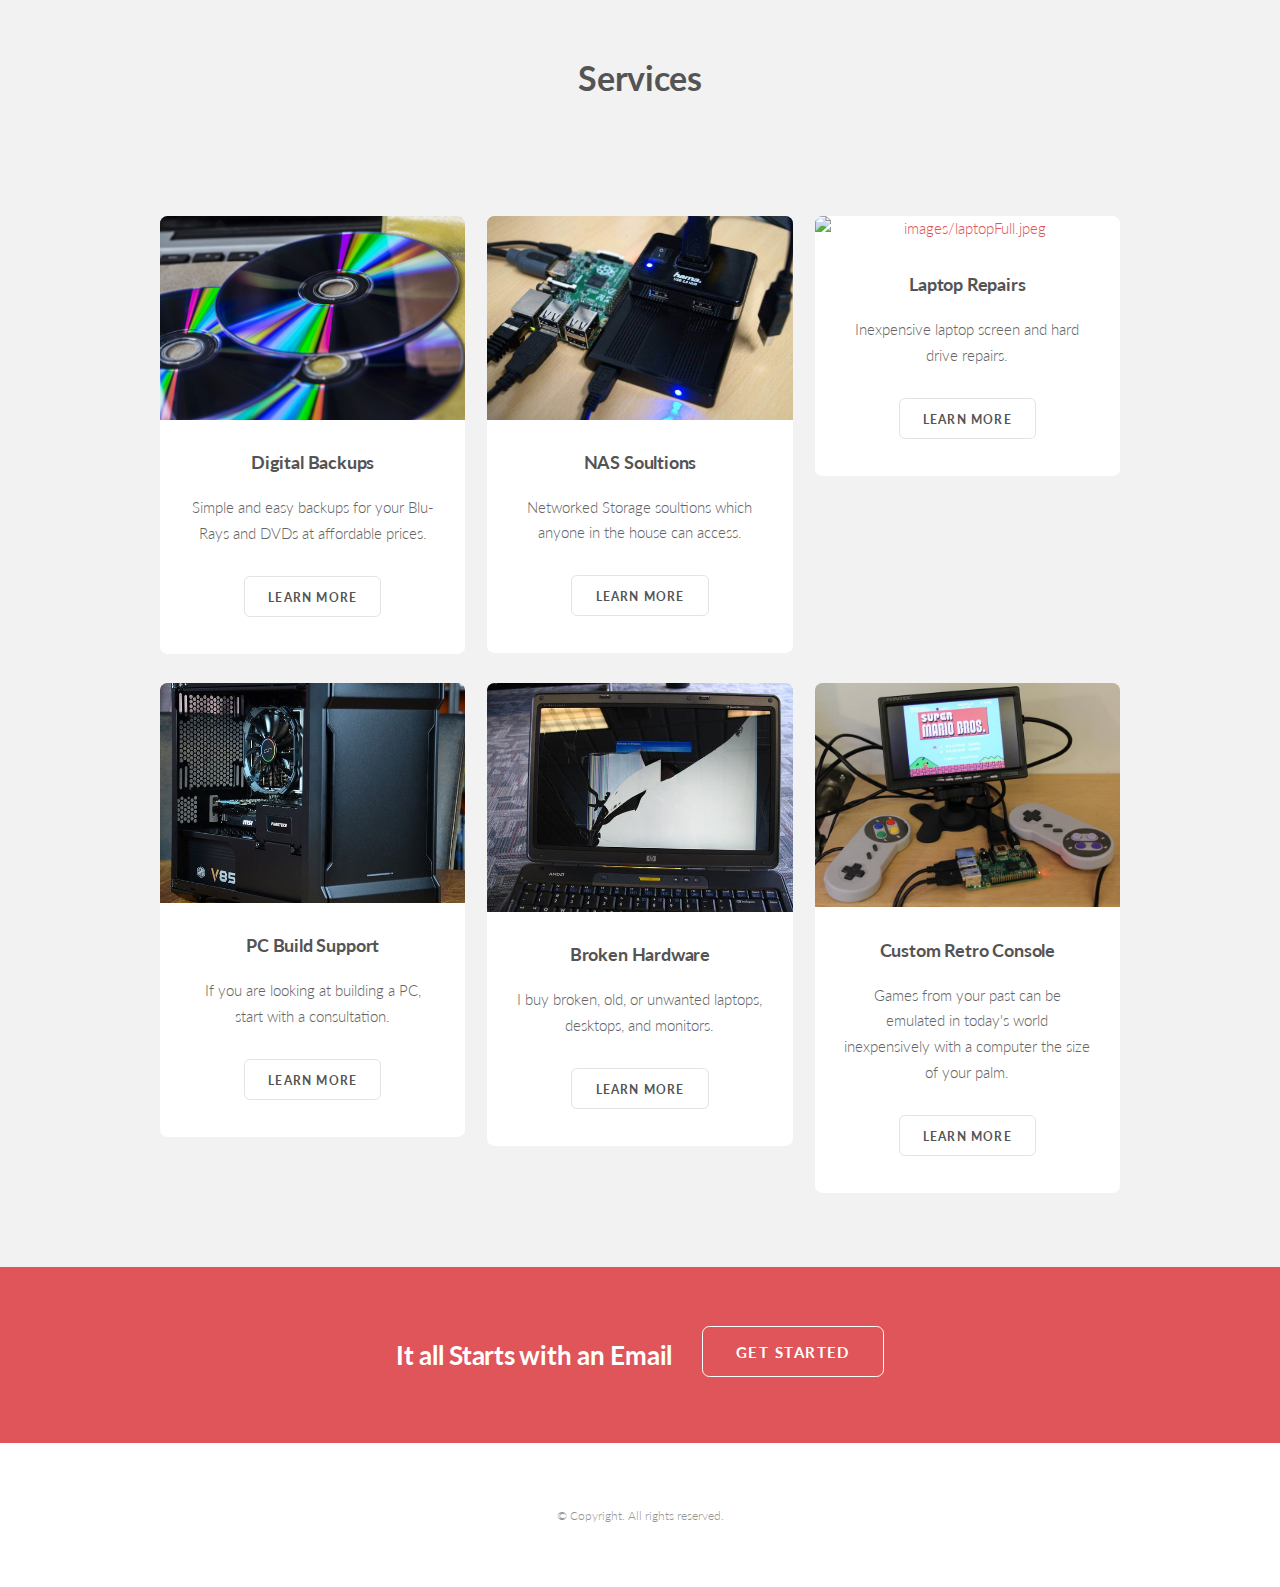
==== commit daea095c: "Update index.html" ====
--- a/index.html
+++ b/index.html
@@ -180,7 +180,7 @@
 						</div>
 						<div class="4u$ 6u(2) 12u$(3)">
 							<article class="box post">
-								<a href="repairs.html" class="image fit"><img src="images/laptopFull.jpg" alt="laptopFull.jpeg" /></a>
+								<a href="repairs.html" class="image fit"><img src="images/laptopFull.jpg" alt="images/laptopFull.jpeg" /></a>
 								<h3>Laptop Repairs</h3>
 								<p>Inexpensive laptop screen and hard drive repairs.</p>
 								<ul class="actions">
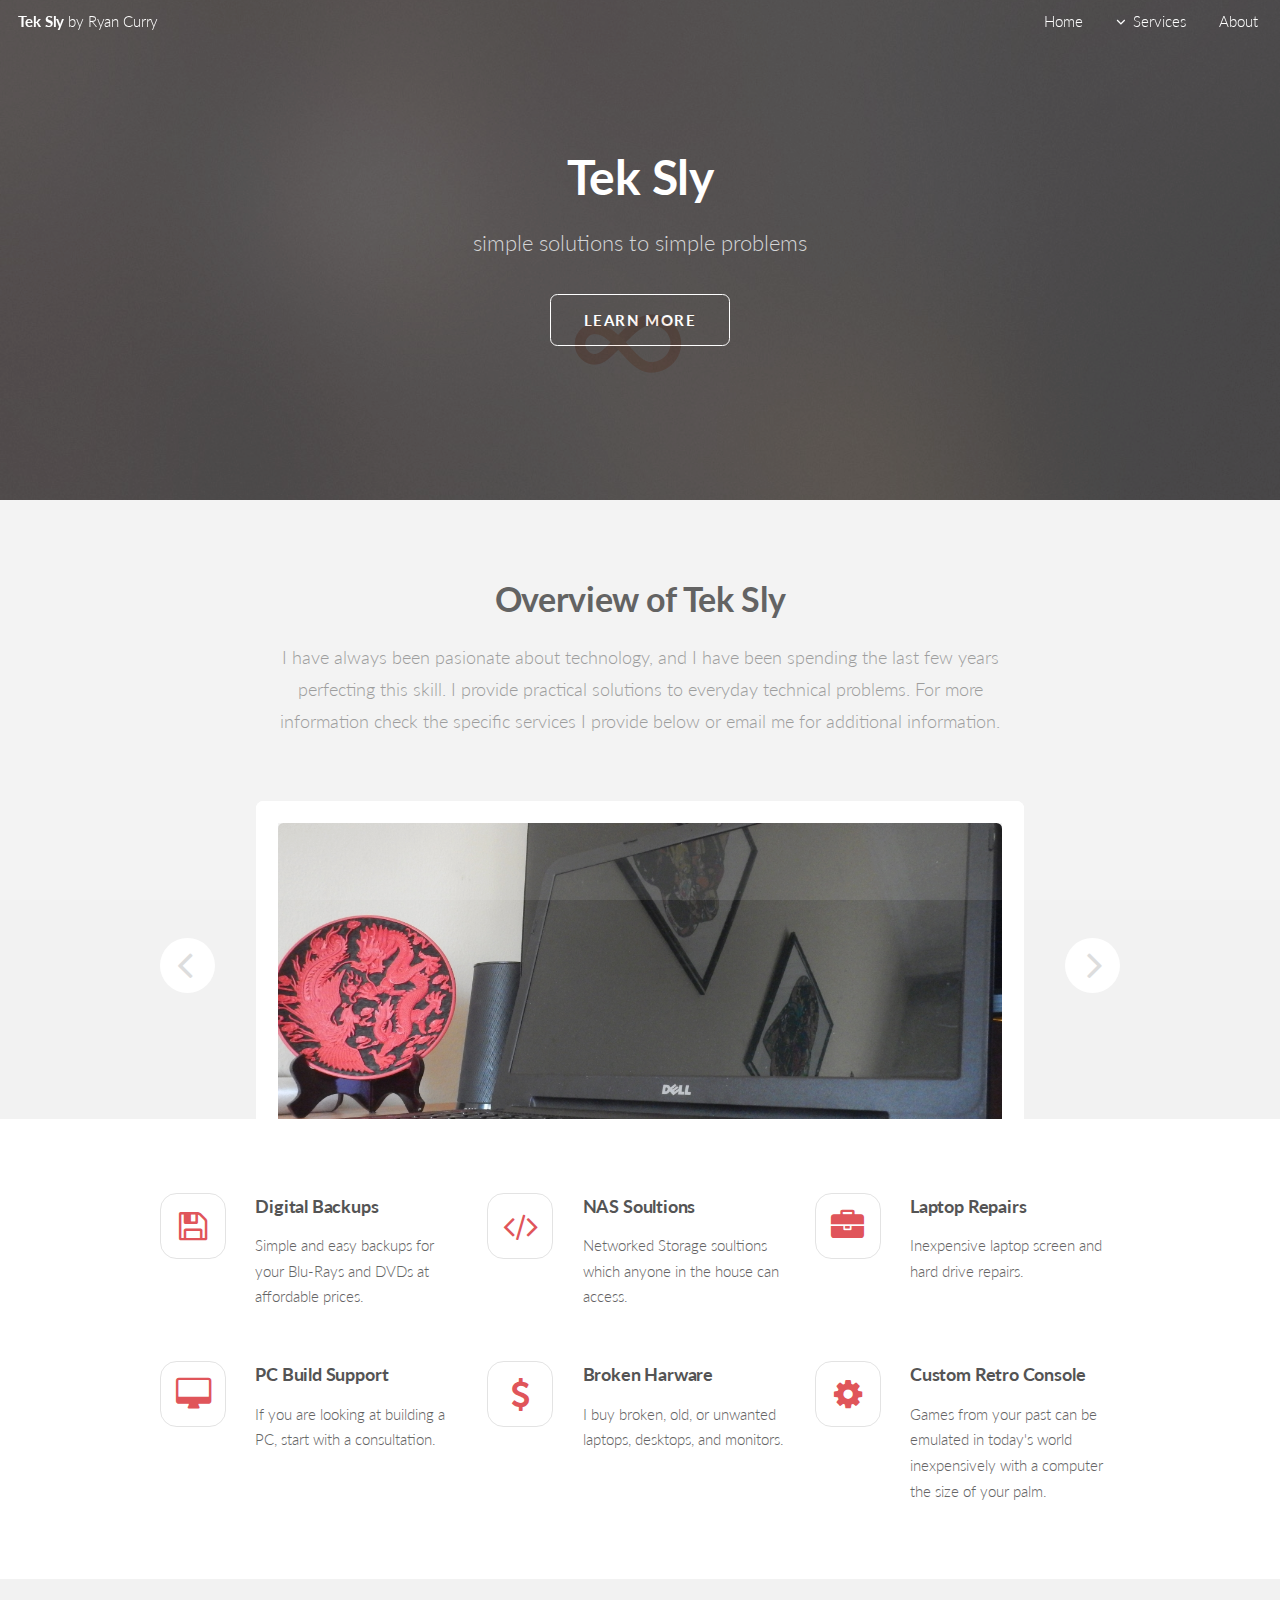
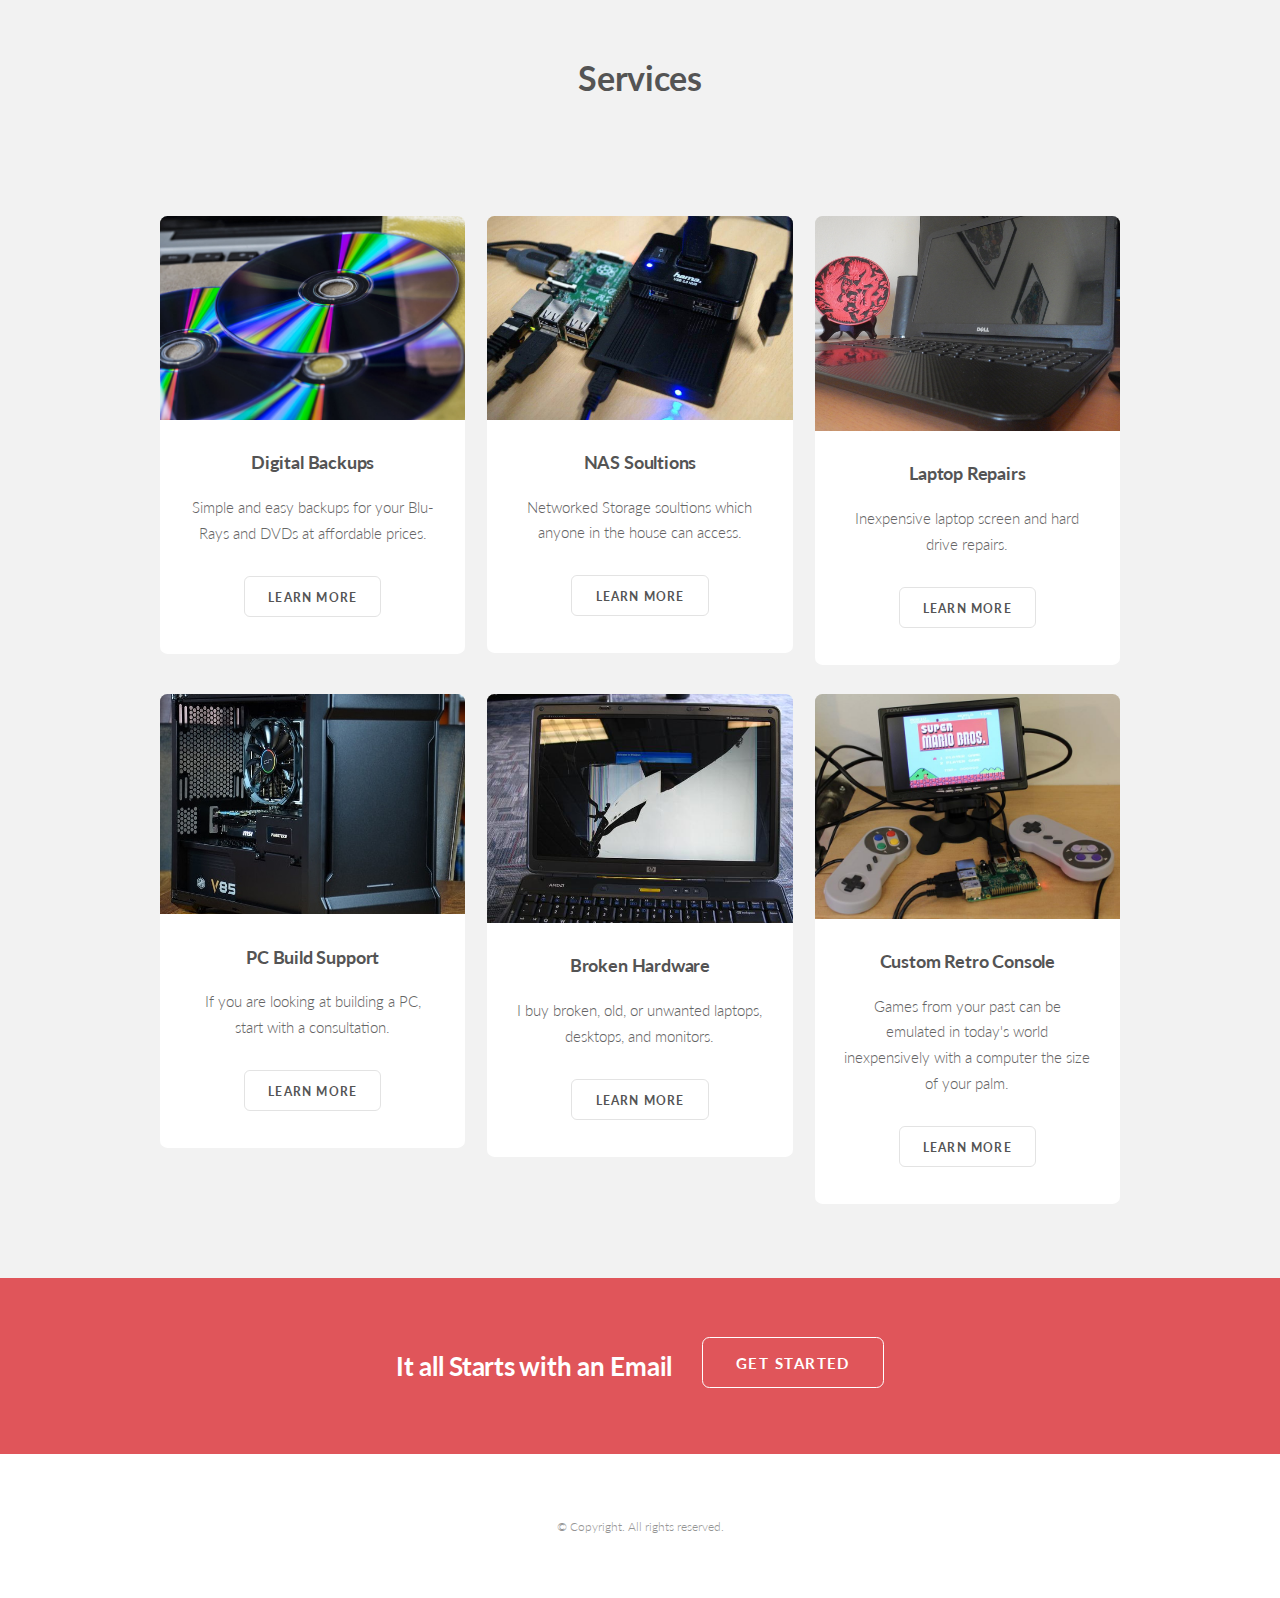
==== commit 76c48f6d: "Update index.html" ====
--- a/index.html
+++ b/index.html
@@ -180,7 +180,7 @@
 						</div>
 						<div class="4u$ 6u(2) 12u$(3)">
 							<article class="box post">
-								<a href="repairs.html" class="image fit"><img src="images/laptopFull.jpg" alt="images/laptopFull.jpeg" /></a>
+								<a href="repairs.html" class="image fit"><img src="images/laptopFull.jpeg" alt="images/laptop.jpeg" /></a>
 								<h3>Laptop Repairs</h3>
 								<p>Inexpensive laptop screen and hard drive repairs.</p>
 								<ul class="actions">
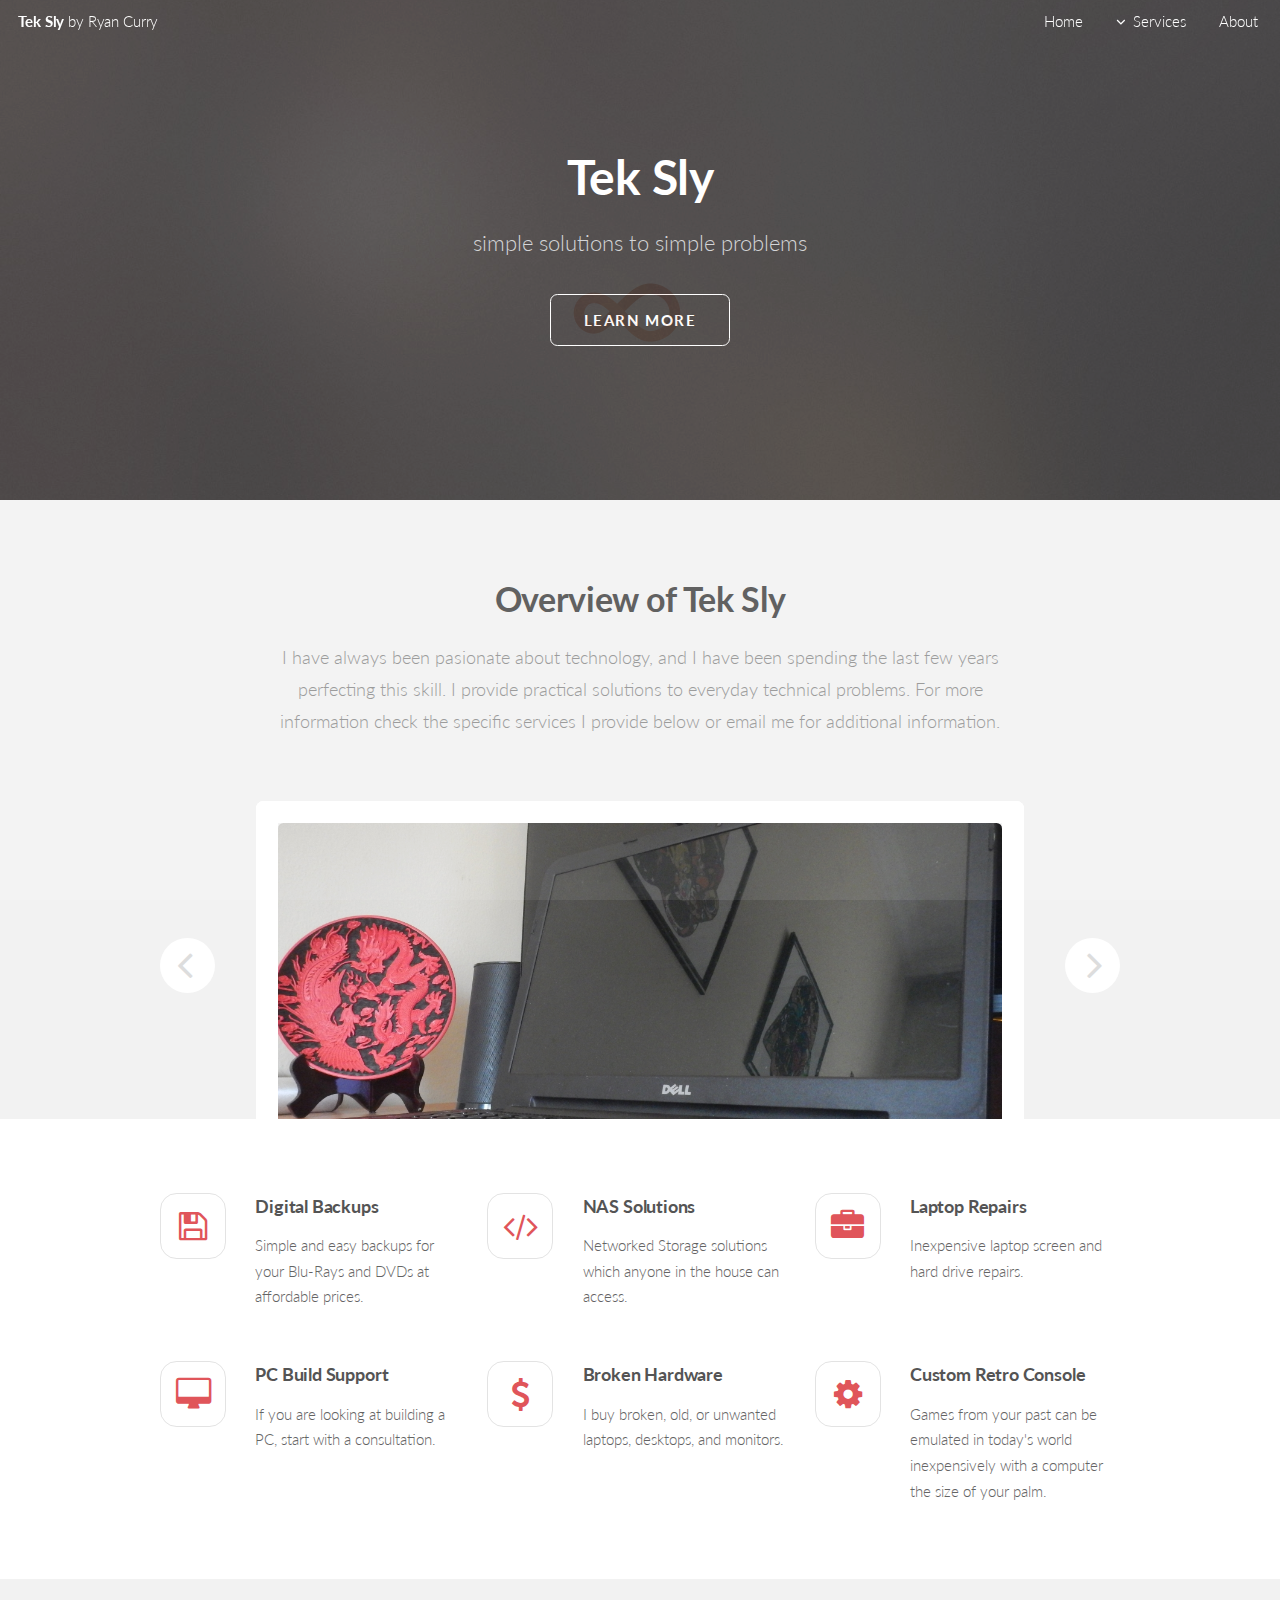
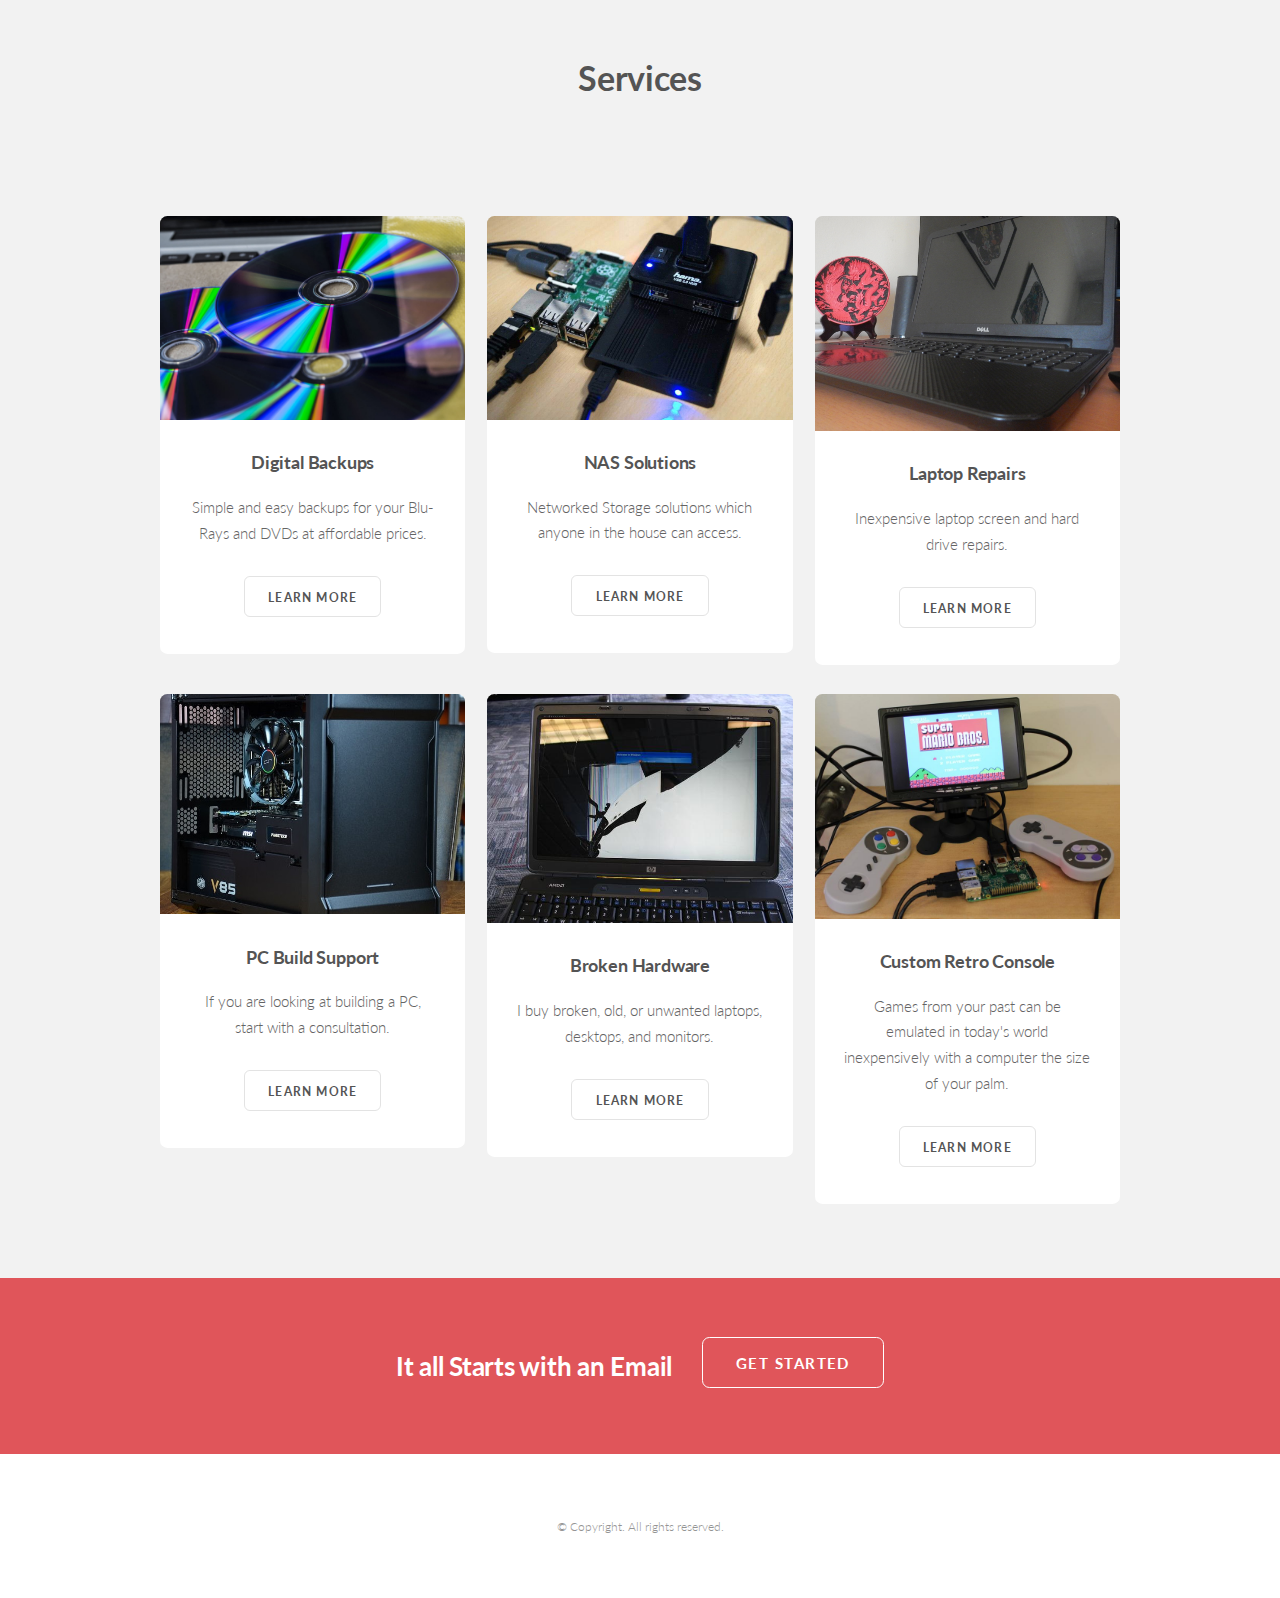
==== commit 92b03bc1: "Update index.html" ====
--- a/index.html
+++ b/index.html
@@ -116,8 +116,8 @@
 						</div>
 						<div class="4u 6u$(2) 12u$(3)">
 							<section class="feature fa-code">
-								<h3>NAS Soultions</h3>
-								<p>Networked Storage soultions which anyone in the house can access.</p>
+								<h3>NAS Solutions</h3>
+								<p>Networked Storage solutions which anyone in the house can access.</p>
 							</section>
 						</div>
 						<div class="4u$ 6u(2) 12u$(3)">
@@ -134,7 +134,7 @@
 						</div>
 						<div class="4u 6u(2) 12u$(3)">
 							<section class="feature fa-usd">
-								<h3>Broken Harware</h3>
+								<h3>Broken Hardware</h3>
 								<p>I buy broken, old, or unwanted laptops, desktops, and monitors.</p>
 							</section>
 						</div>
@@ -171,8 +171,8 @@
 						<div class="4u 6u$(2) 12u$(3)">
 							<article class="box post">
 								<a href="nas.html" class="image fit"><img src="images/nasFull.jpg" alt="" /></a>
-								<h3>NAS Soultions</h3>
-								<p>Networked Storage soultions which anyone in the house can access.</p>
+								<h3>NAS Solutions</h3>
+								<p>Networked Storage solutions which anyone in the house can access.</p>
 								<ul class="actions">
 									<li><a href="nas.html" class="button">Learn More</a></li>
 								</ul>
--- a/css/loader.css
+++ b/css/loader.css
@@ -7,5 +7,5 @@
 }
 .loaderimg {
   text-align: center;
-  margin: 15%;
+  margin: 22%;
 }--- a/css/loader.css
+++ b/css/loader.css
@@ -7,5 +7,5 @@
 }
 .loaderimg {
   text-align: center;
-  margin: 15%;
+  margin: 22%;
 }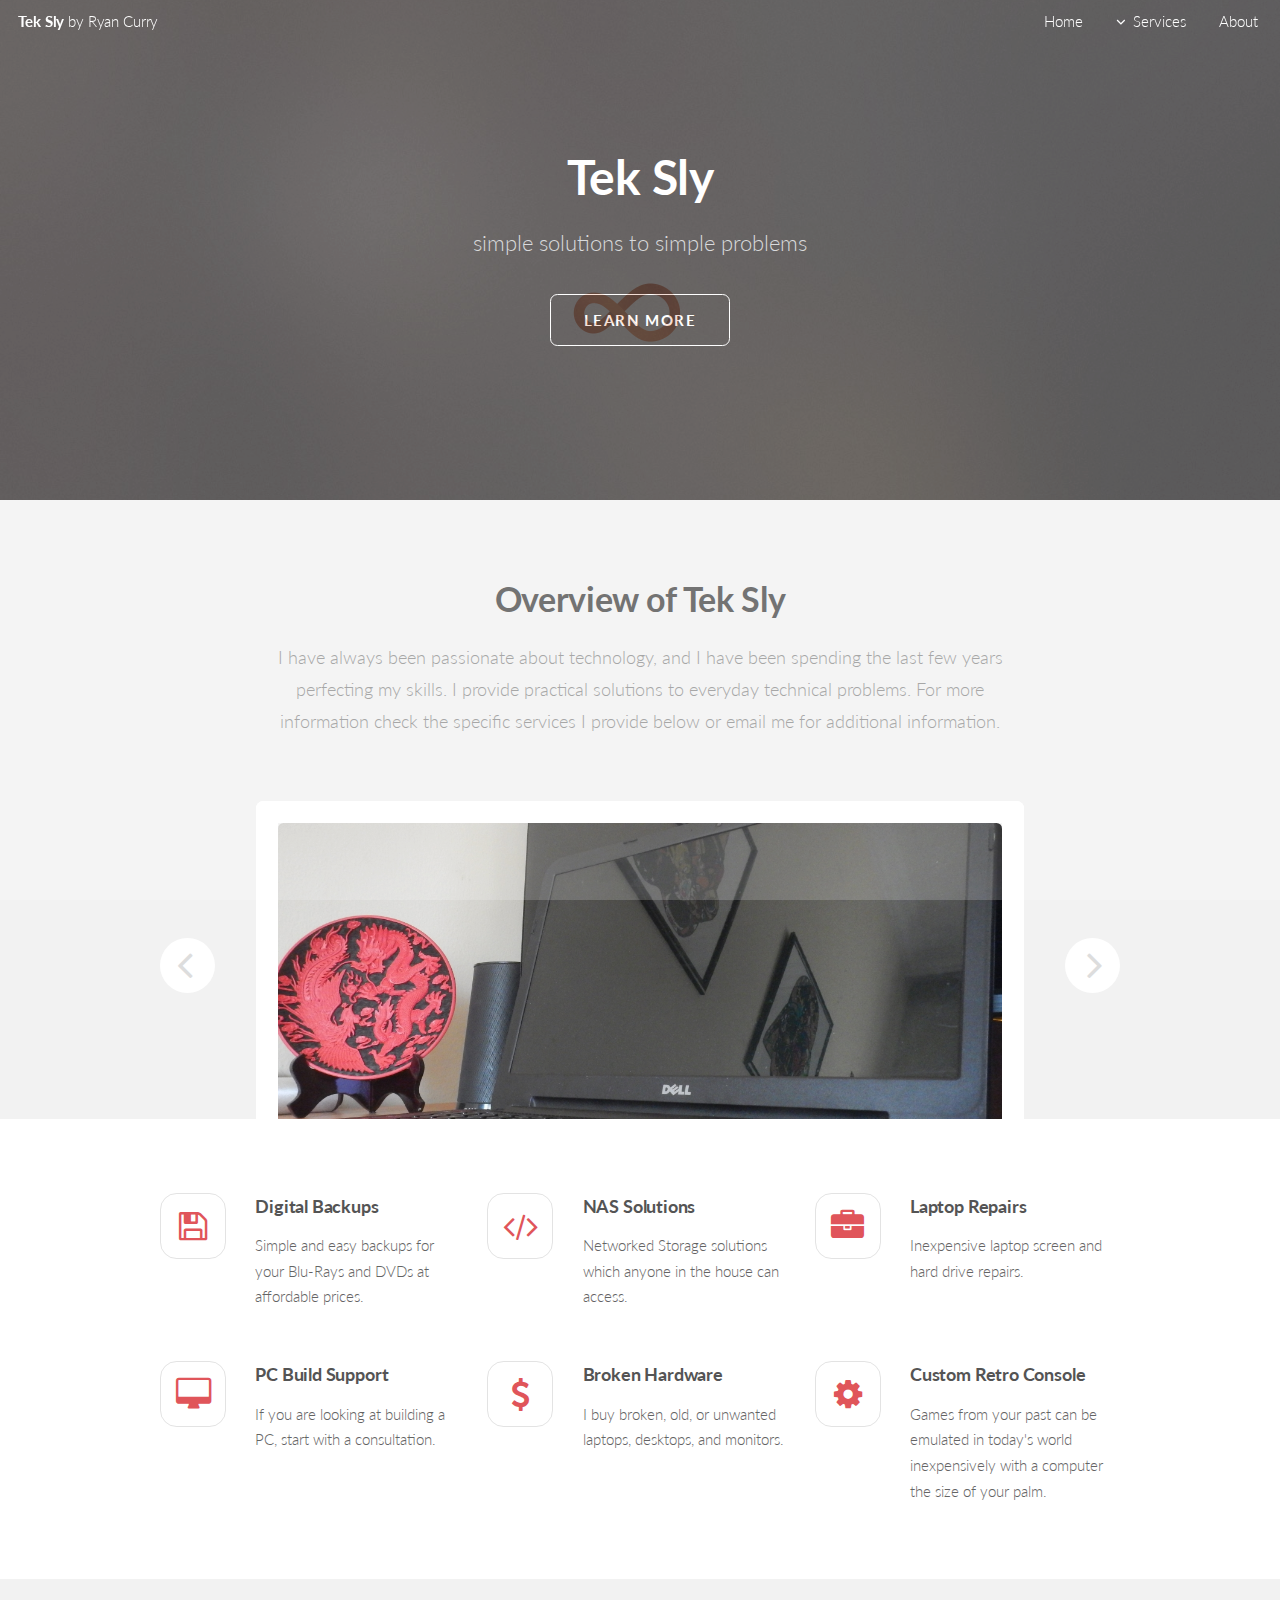
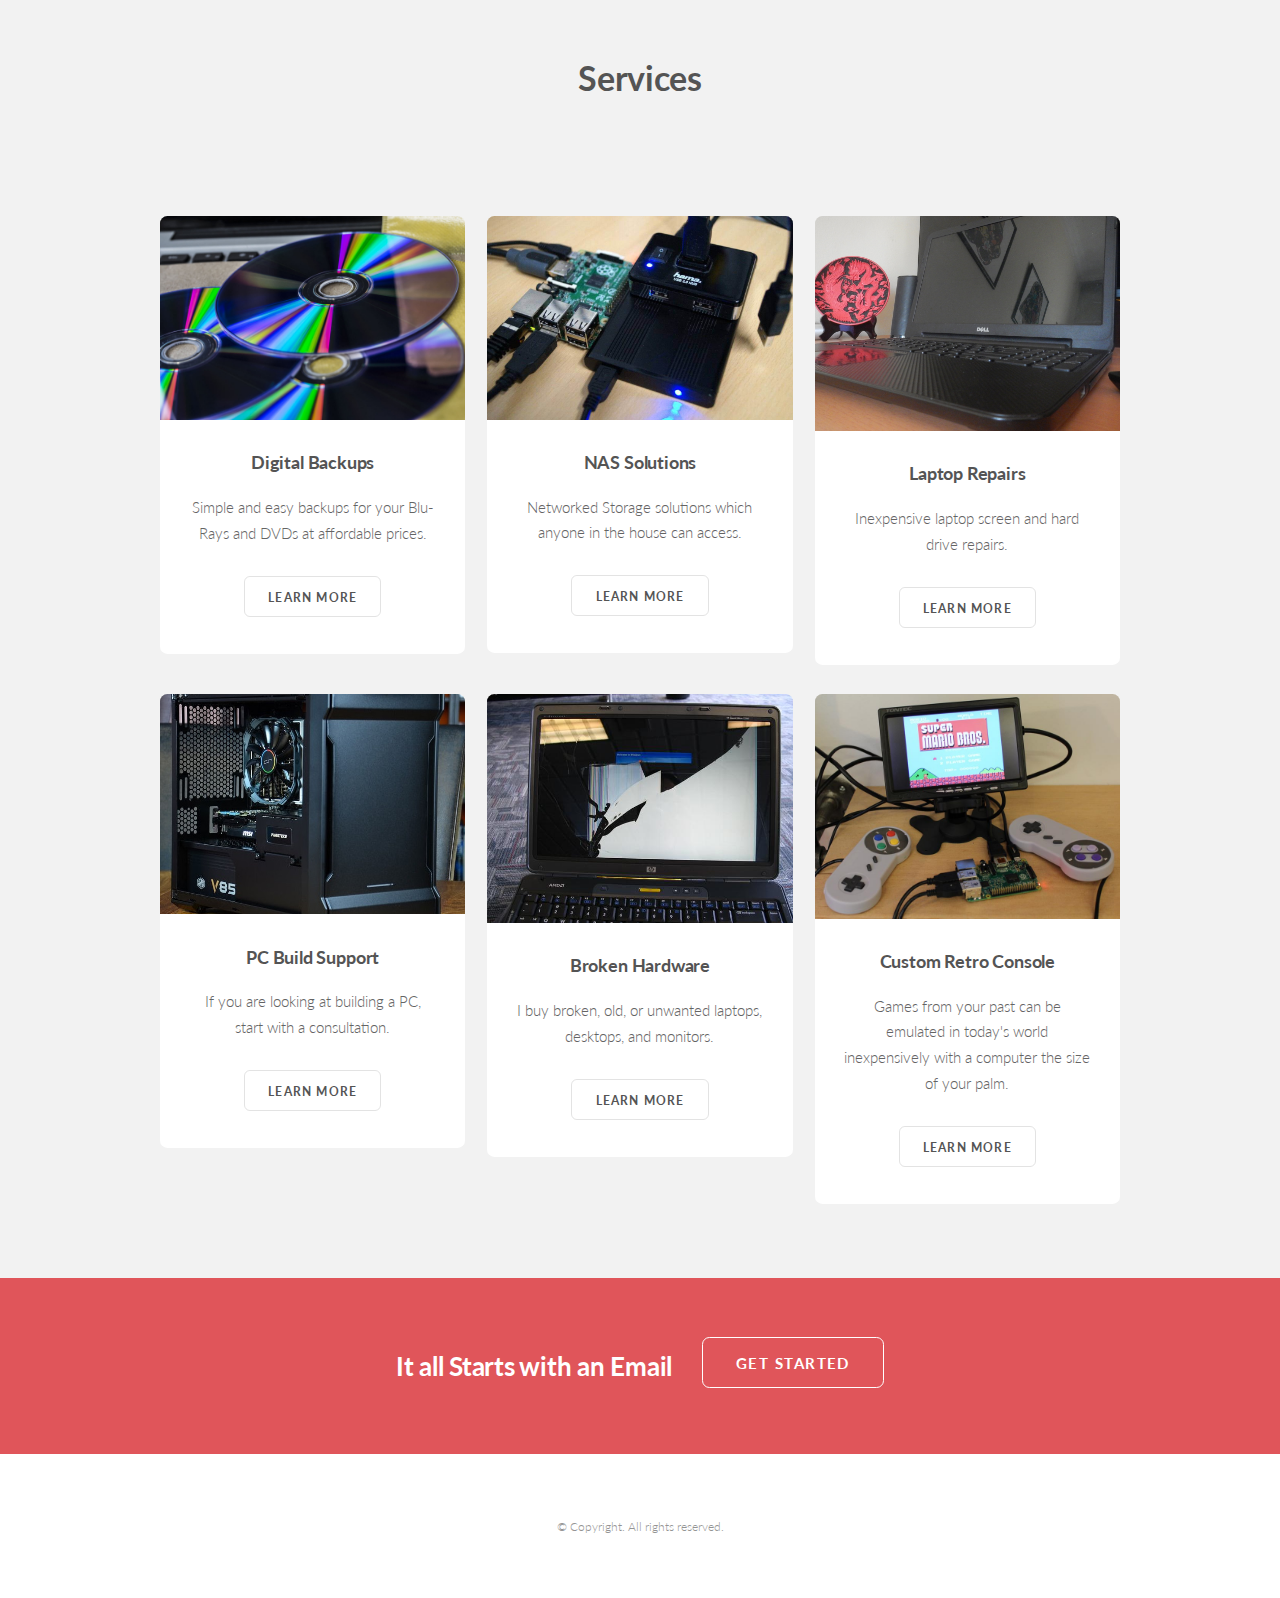
==== commit 931a8cbe: "Update index.html" ====
--- a/index.html
+++ b/index.html
@@ -80,8 +80,8 @@
 				<div class="container">
 					<header class="major">
 						<h2>Overview of Tek Sly</h2>
-						<p>I have always been pasionate about technology, and I have been spending the last few years<br />
-						perfecting this skill. I provide practical solutions to everyday technical problems. For more<br />
+						<p>I have always been passionate about technology, and I have been spending the last few years<br />
+						perfecting my skills. I provide practical solutions to everyday technical problems. For more<br />
 						information check the specific services I provide below or email me for additional information.</p>
 					</header>
 					<div class="slider">
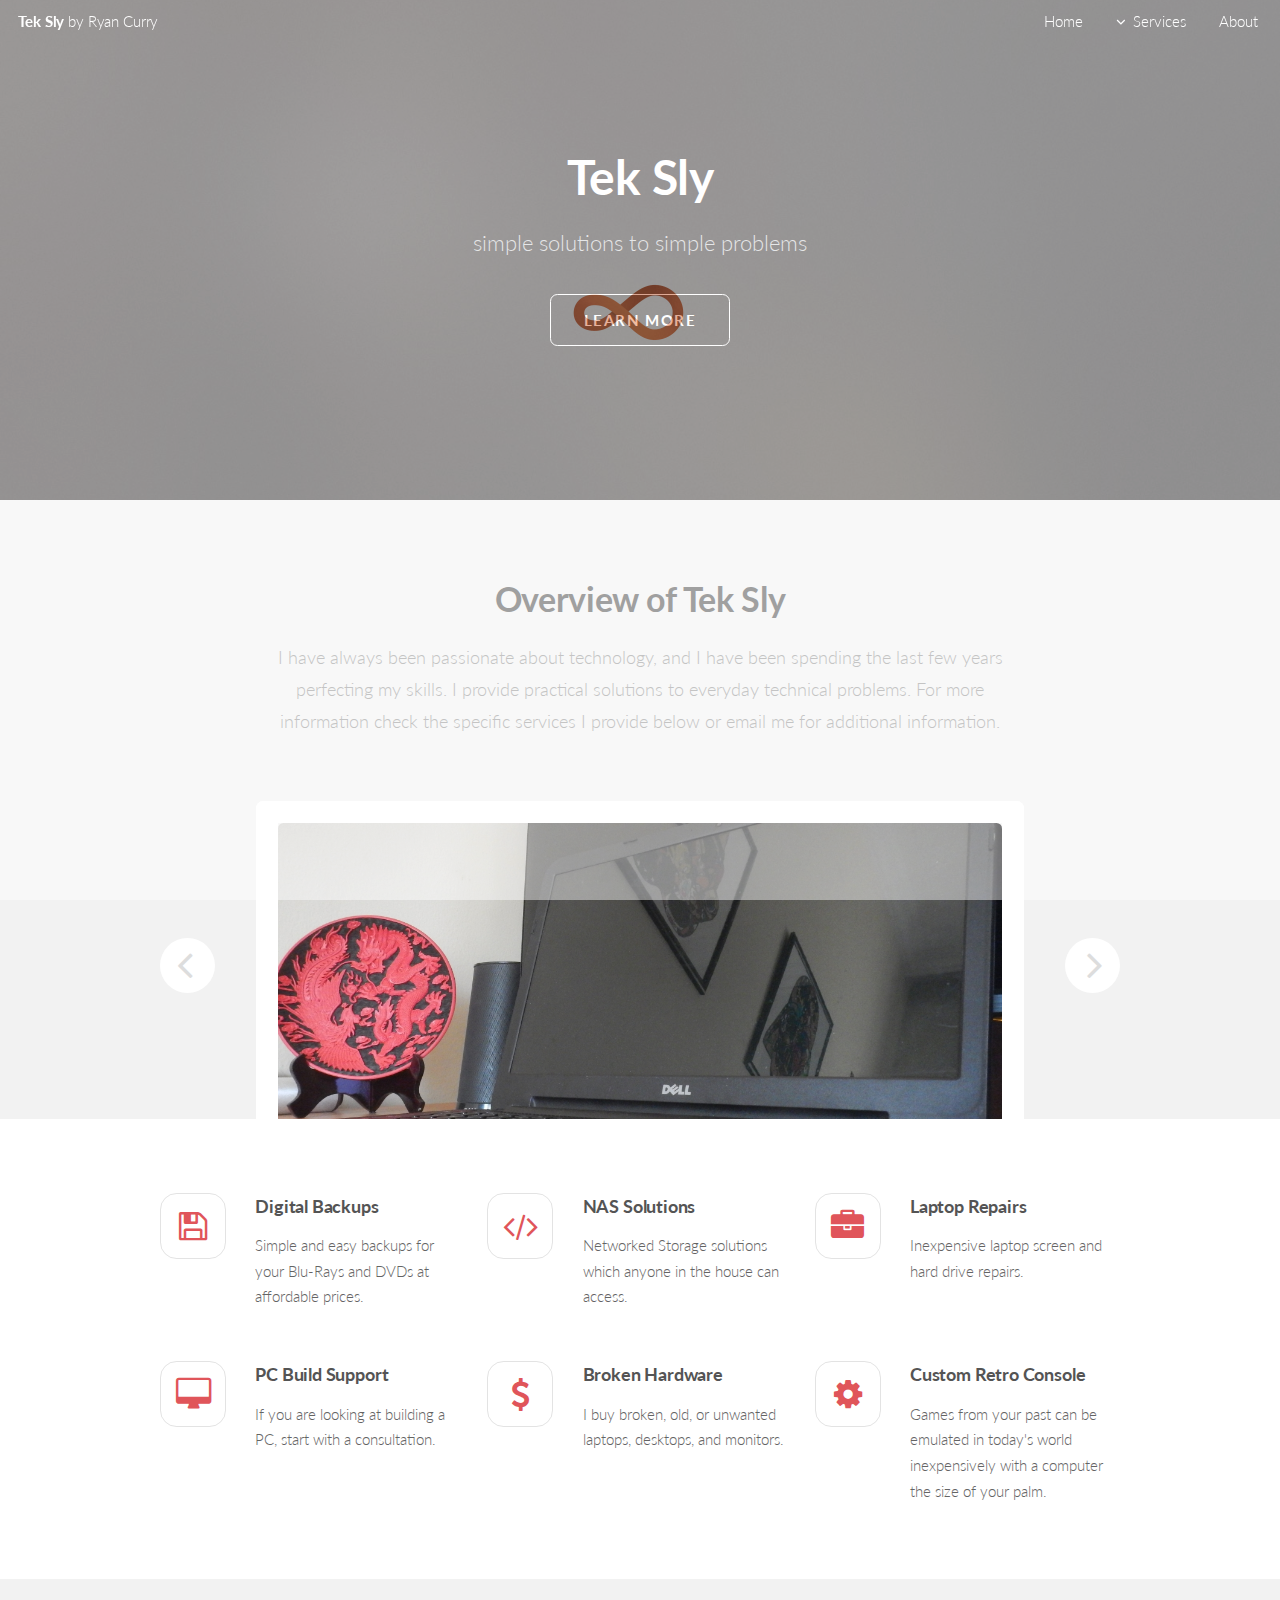
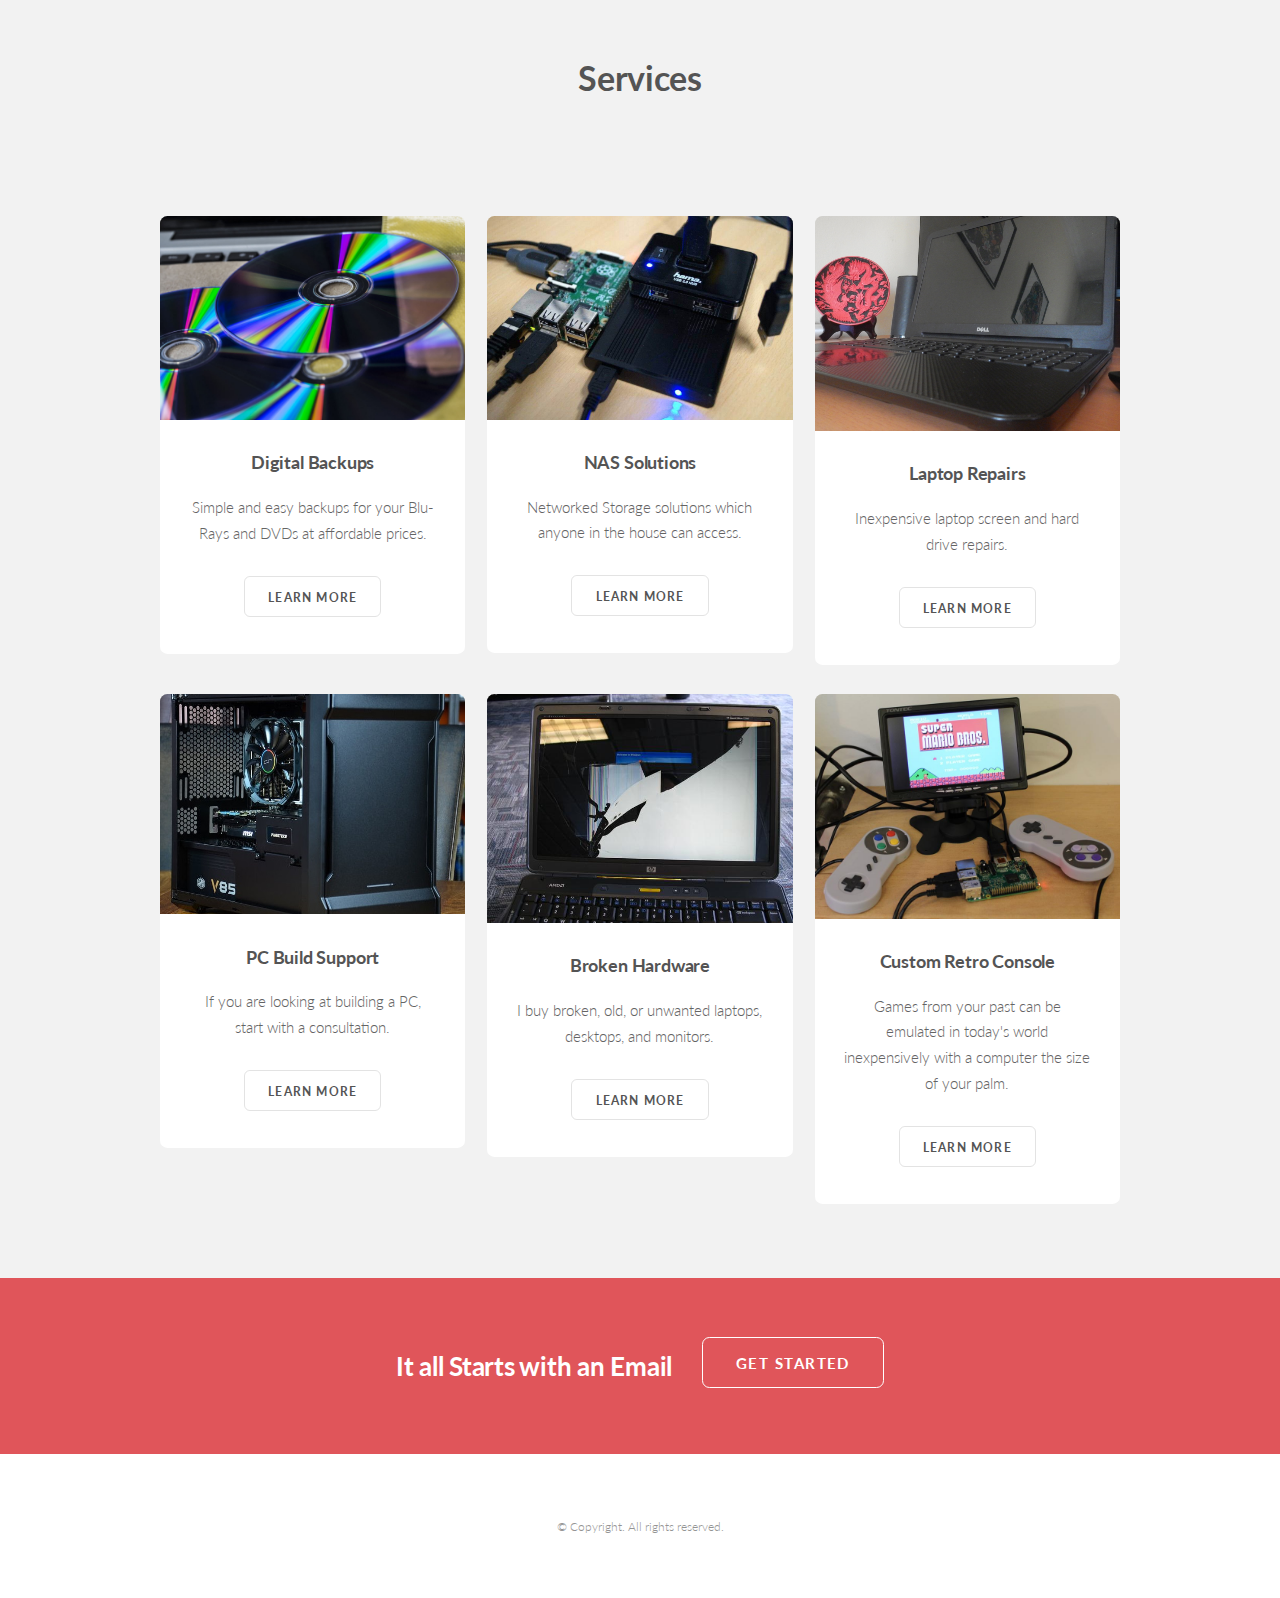
==== commit 0b97b197: "Update index.html" ====
--- a/index.html
+++ b/index.html
@@ -8,6 +8,16 @@
 		<meta name="description" content="" />
 		<meta name="keywords" content="" />
 		<!--[if lte IE 8]><script src="css/ie/html5shiv.js"></script><![endif]-->
+		
+		<!-- Global site tag (gtag.js) - Google Analytics -->
+		<script async src="https://www.googletagmanager.com/gtag/js?id=UA-127721506-1"></script>
+		<script>
+		  window.dataLayer = window.dataLayer || [];
+		  function gtag(){dataLayer.push(arguments);}
+		  gtag('js', new Date());
+
+		  gtag('config', 'UA-127721506-1');
+		</script>
 
 		<!-- Loader  -->
 		<script src="js/jquery.min.js"></script>
